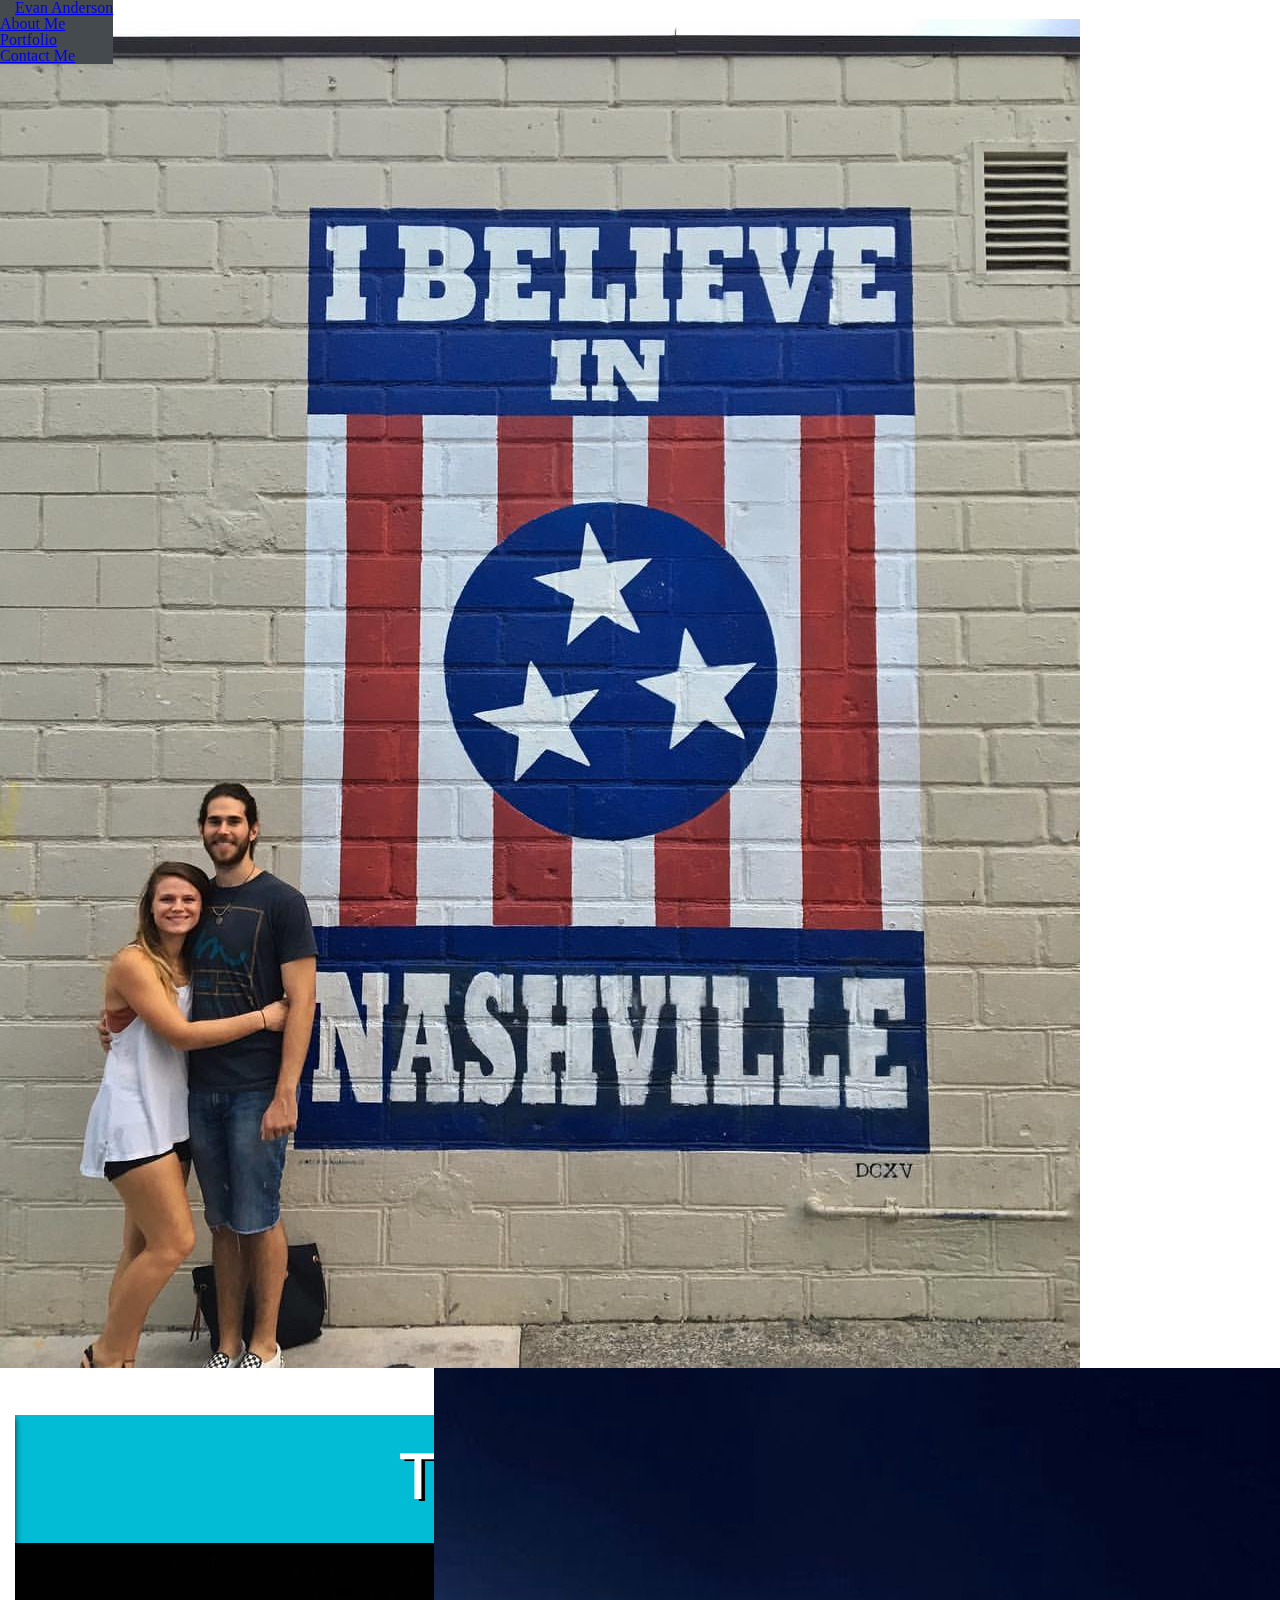
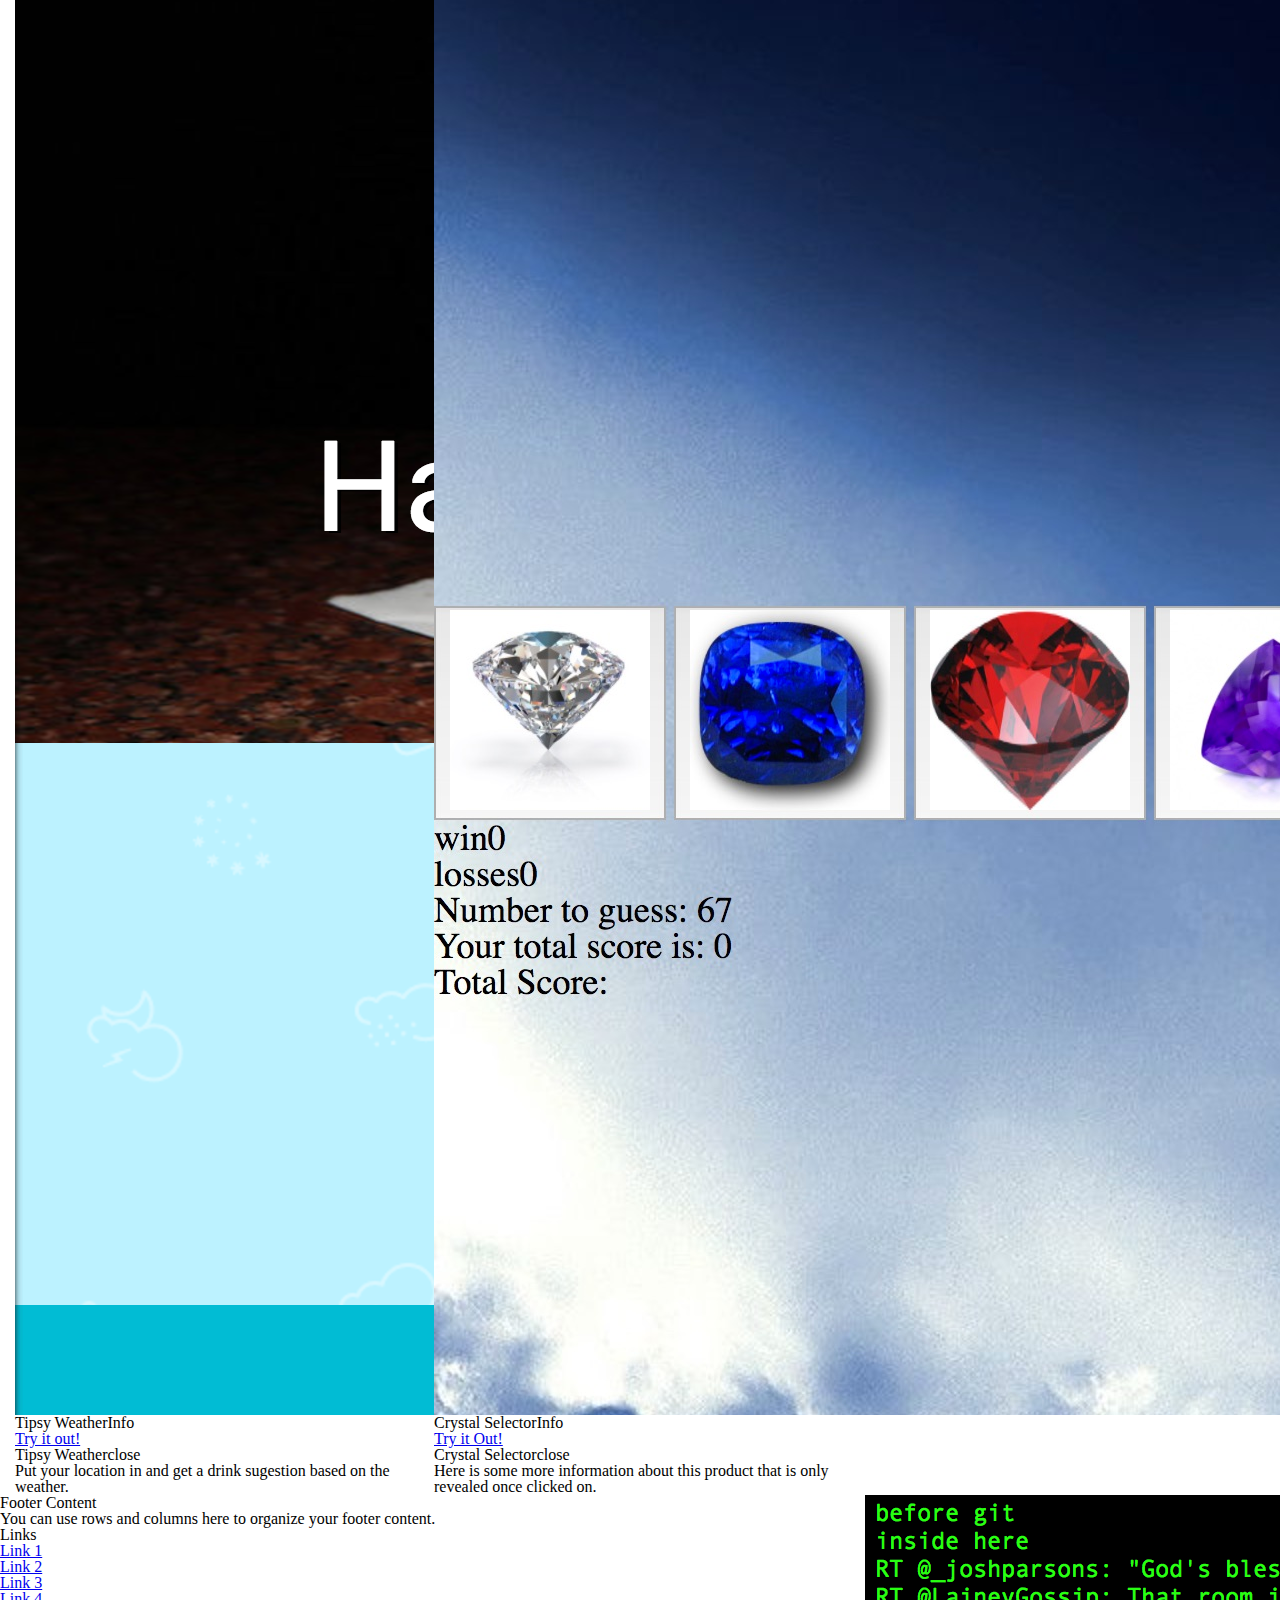
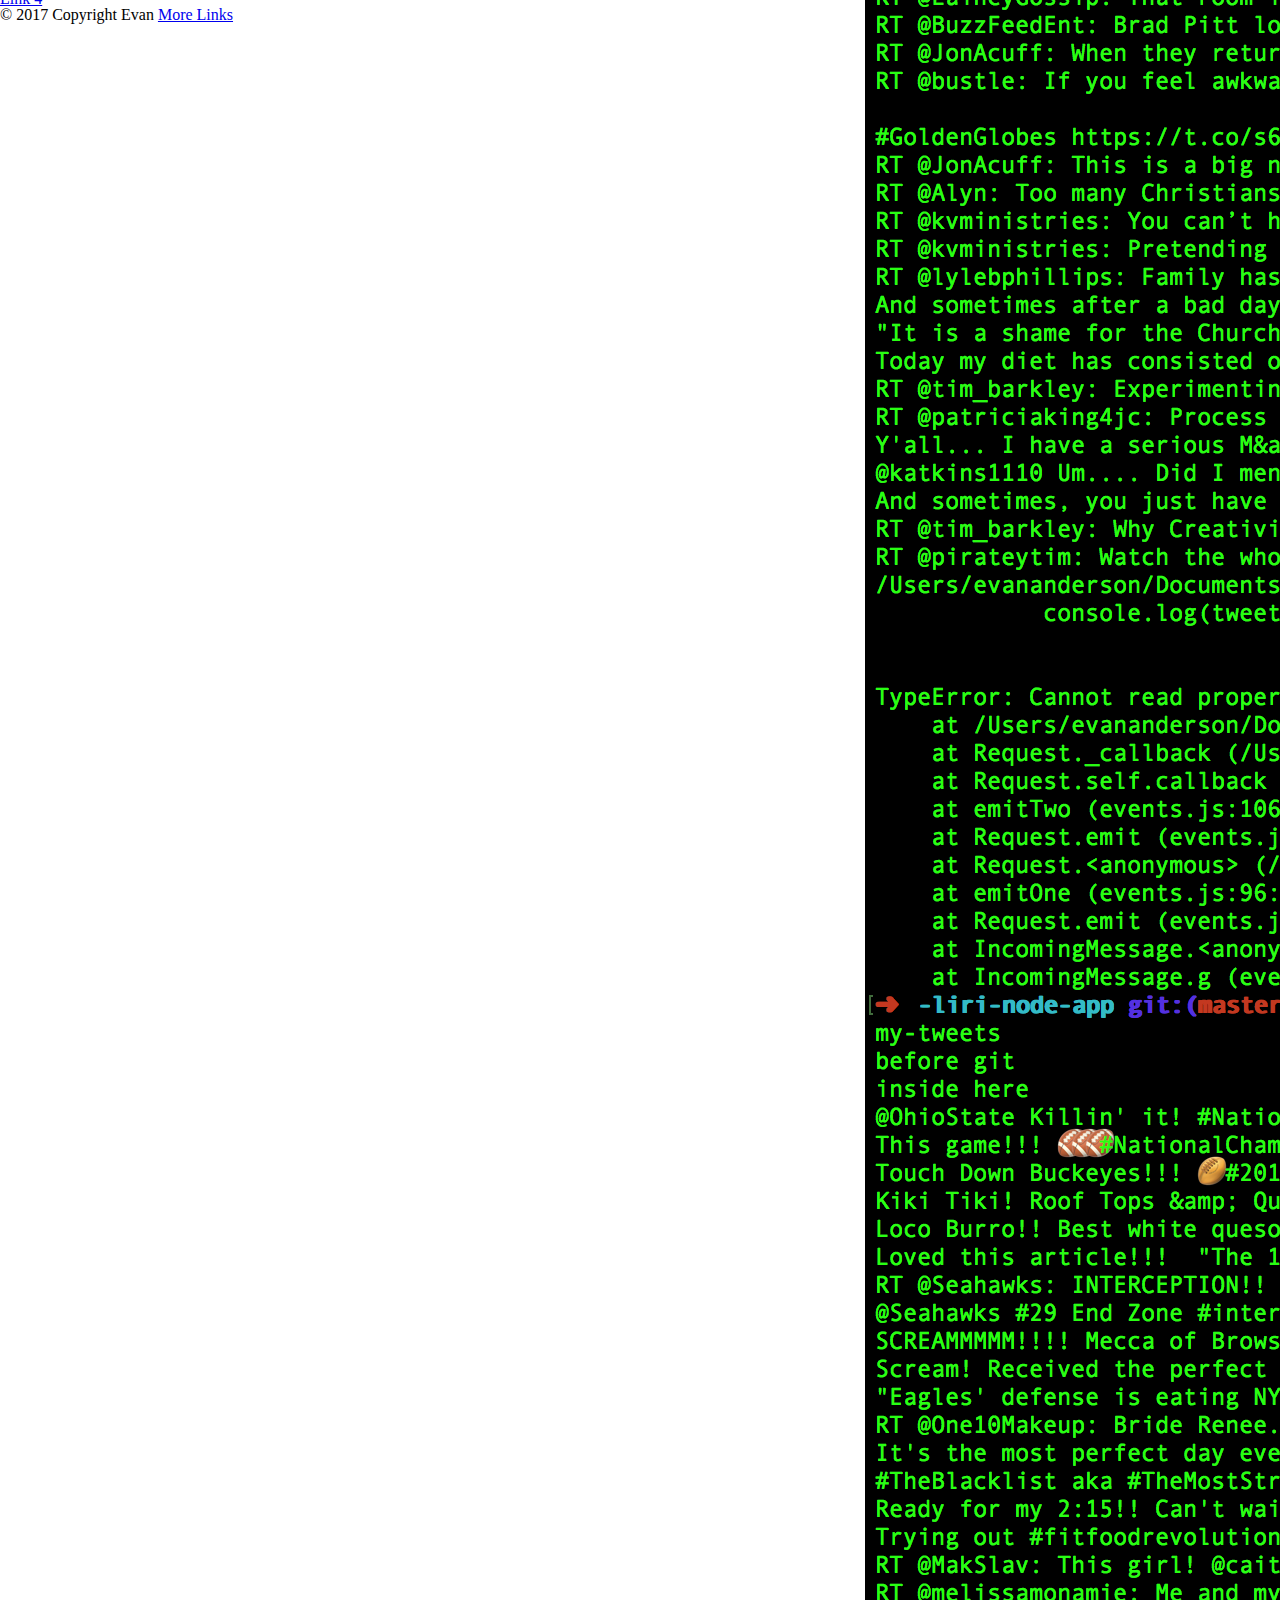
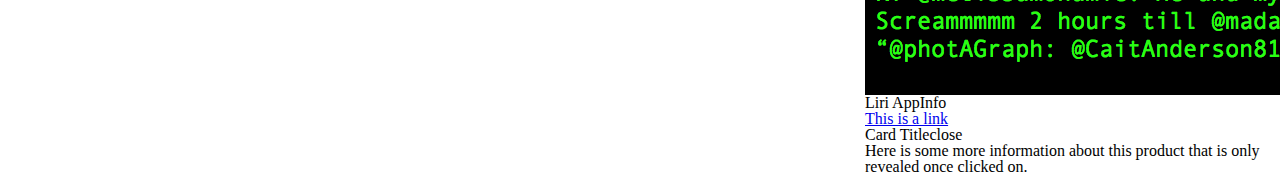
==== index.html @ e7211a1a "chnaged nav bar color" ====
<DOCTYPE html>
<html lang="en">
<head>
	<meta charset="UTF-8">
	<title>Evan Anderson</title>
	 <link rel="stylesheet" type="text/css" href="assets/css/reset.css">
	 <link rel="stylesheet" href="https://cdnjs.cloudflare.com/ajax/libs/materialize/0.97.8/css/materialize.min.css">
	 <link rel="stylesheet" type="text/css" href="assets/css/style.css">
</head>

	<body>
	<!-- nav bar -->
		<nav>
	    <div class="nav-wrapper">
	      <a href="#" class="brand-logo" id="my-name">Evan Anderson</a>
	      <ul id="nav-mobile" class="right hide-on-med-and-down">
	        <li><a href="about.html">About Me</a></li>
	        <li><a href="index.html">Portfolio</a></li>
	        <li><a href="contact.html">Contact Me</a></li>
	      </ul>
	    </div>
	  </nav>

	 <!-- carousel  -->
  <div class="carousel">
    <a class="carousel-item" href="#one!"><img src="http://lorempixel.com/250/250/nature/1"></a>
    <a class="carousel-item" href="#two!"><img src="http://lorempixel.com/250/250/nature/2"></a>
    <a class="carousel-item" href="#three!"><img src="http://lorempixel.com/250/250/nature/3"></a>
    <a class="carousel-item" href="#four!"><img src="http://lorempixel.com/250/250/nature/4"></a>
    <a class="carousel-item" href="#five!"><img src="http://lorempixel.com/250/250/nature/5"></a>
  </div>

  	 <!-- paralax  -->
  	  <div class="parallax-container">
      <div class="parallax"><img src="assets/images/nashville.jpg"></div>
    </div>

    <!-- card 1, top left -->

    <div class="card" id="card-1">
    <div class="card-image waves-effect waves-block waves-light">
      <img class="activator" src="assets/images/drinkWeather.jpg">
    </div>
    <div class="card-content">
      <span class="card-title activator grey-text text-darken-4">Tipsy Weather<i class="material-icons right">Info</i></span>
      <p><a href="http://tipsyweather.herokuapp.com/" target="_blank">Try it out!</a></p>
    </div>
    <div class="card-reveal">
      <span class="card-title grey-text text-darken-4">Tipsy Weather<i class="material-icons right">close</i></span>
      <br>
      <p>Put your location in and get a drink sugestion based on the weather.</p>
    </div>
  </div>

  <!-- card 2, top right -->

  
  <div class="card" id="card-2">
    <div class="card-image waves-effect waves-block waves-light">
      <img class="activator" src="assets/images/travel.jpg">
    </div>
    <div class="card-content">
      <span class="card-title activator grey-text text-darken-4">Travel Buddy<i class="material-icons right">Info</i></span>
      <p><a href="https://mighty-springs-39390.herokuapp.com/" target="_blank">Try it Out!</a></p>
    </div>
    <div class="card-reveal">
      <span class="card-title grey-text text-darken-4">Travel Buddy<i class="material-icons right">close</i></span>
      <br>
      <p>Fill out the servey and get pared with an awesome destination! It will display a picture, info and weather of your destination. </p>
    </div>
  </div>

  <!-- card 3, bottom left -->

    <div class="card" id="card-3">
    <div class="card-image waves-effect waves-block waves-light">
      <img class="activator" src="assets/images/crystalGame.jpg">
    </div>
    <div class="card-content">
      <span class="card-title activator grey-text text-darken-4">Crystal Selector<i class="material-icons right">Info</i></span>
      <p><a href="https://arcane-cliffs-40856.herokuapp.com/" target="_blank">Try it Out!</a></p>
    </div>
    <div class="card-reveal">
      <span class="card-title grey-text text-darken-4">Crystal Selector<i class="material-icons right">close</i></span>
      <p>Here is some more information about this product that is only revealed once clicked on.</p>
    </div>
  </div>

  <!-- card 4, bottom right -->

   <div class="card" id="card-4">
    <div class="card-image waves-effect waves-block waves-light">
      <img class="activator" src="assets/images/liri.jpg">
    </div>
    <div class="card-content">
      <span class="card-title activator grey-text text-darken-4">Liri App<i class="material-icons right">Info</i></span>
      <p><a href="#">This is a link</a></p>
    </div>
    <div class="card-reveal">
      <span class="card-title grey-text text-darken-4">Card Title<i class="material-icons right">close</i></span>
      <p>Here is some more information about this product that is only revealed once clicked on.</p>
    </div>
  </div>

  <!-- Footer -->

      <footer class="page-footer">
          <div class="container">
            <div class="row">
              <div class="col l6 s12">
                <h5 class="white-text">Footer Content</h5>
                <p class="grey-text text-lighten-4">You can use rows and columns here to organize your footer content.</p>
              </div>
              <div class="col l4 offset-l2 s12">
                <h5 class="white-text">Links</h5>
                <ul>
                  <li><a class="grey-text text-lighten-3" href="#!">Link 1</a></li>
                  <li><a class="grey-text text-lighten-3" href="#!">Link 2</a></li>
                  <li><a class="grey-text text-lighten-3" href="#!">Link 3</a></li>
                  <li><a class="grey-text text-lighten-3" href="#!">Link 4</a></li>
                </ul>
              </div>
            </div>
          </div>
          <div class="footer-copyright">
            <div class="container">
            © 2017 Copyright Evan
            <a class="grey-text text-lighten-4 right" href="#!">More Links</a>
            </div>
          </div>
        </footer>
 
        
<!--===================================================================================================-->
	
	<!-- jquery/js link -->
	<script src="https://ajax.googleapis.com/ajax/libs/jquery/3.1.1/jquery.min.js"></script>

	<script src="https://cdnjs.cloudflare.com/ajax/libs/materialize/0.97.8/js/materialize.min.js"></script> 

	<script type="text/javascript" src="assets/js/app.js"></script>
	</body>

</html>
---- assets/css/style.css ----
nav{
	position: fixed;
	background-color: 454A4F;
}

#my-name {
 	padding-left: 15px;
 }

#card-1{
	width: 400px;
	margin-left: 15px;
	display: inline-block;
}

#card-2{
	width: 400px;
	float:right;
	margin-right: 15px;

	
}

#card-3 {
	width:400px;
	margin-left:15px;
	display: inline-block;
}

#card-4 {
	width: 400px;
	float:right;
	margin-right: 15px;
	justify-content: flex-end;
}

#speed{
	animation-duration:5s;
}

.about-wrapper{
	align-self:center;
}

 #me-text {
 	font-size: 165%;
 }
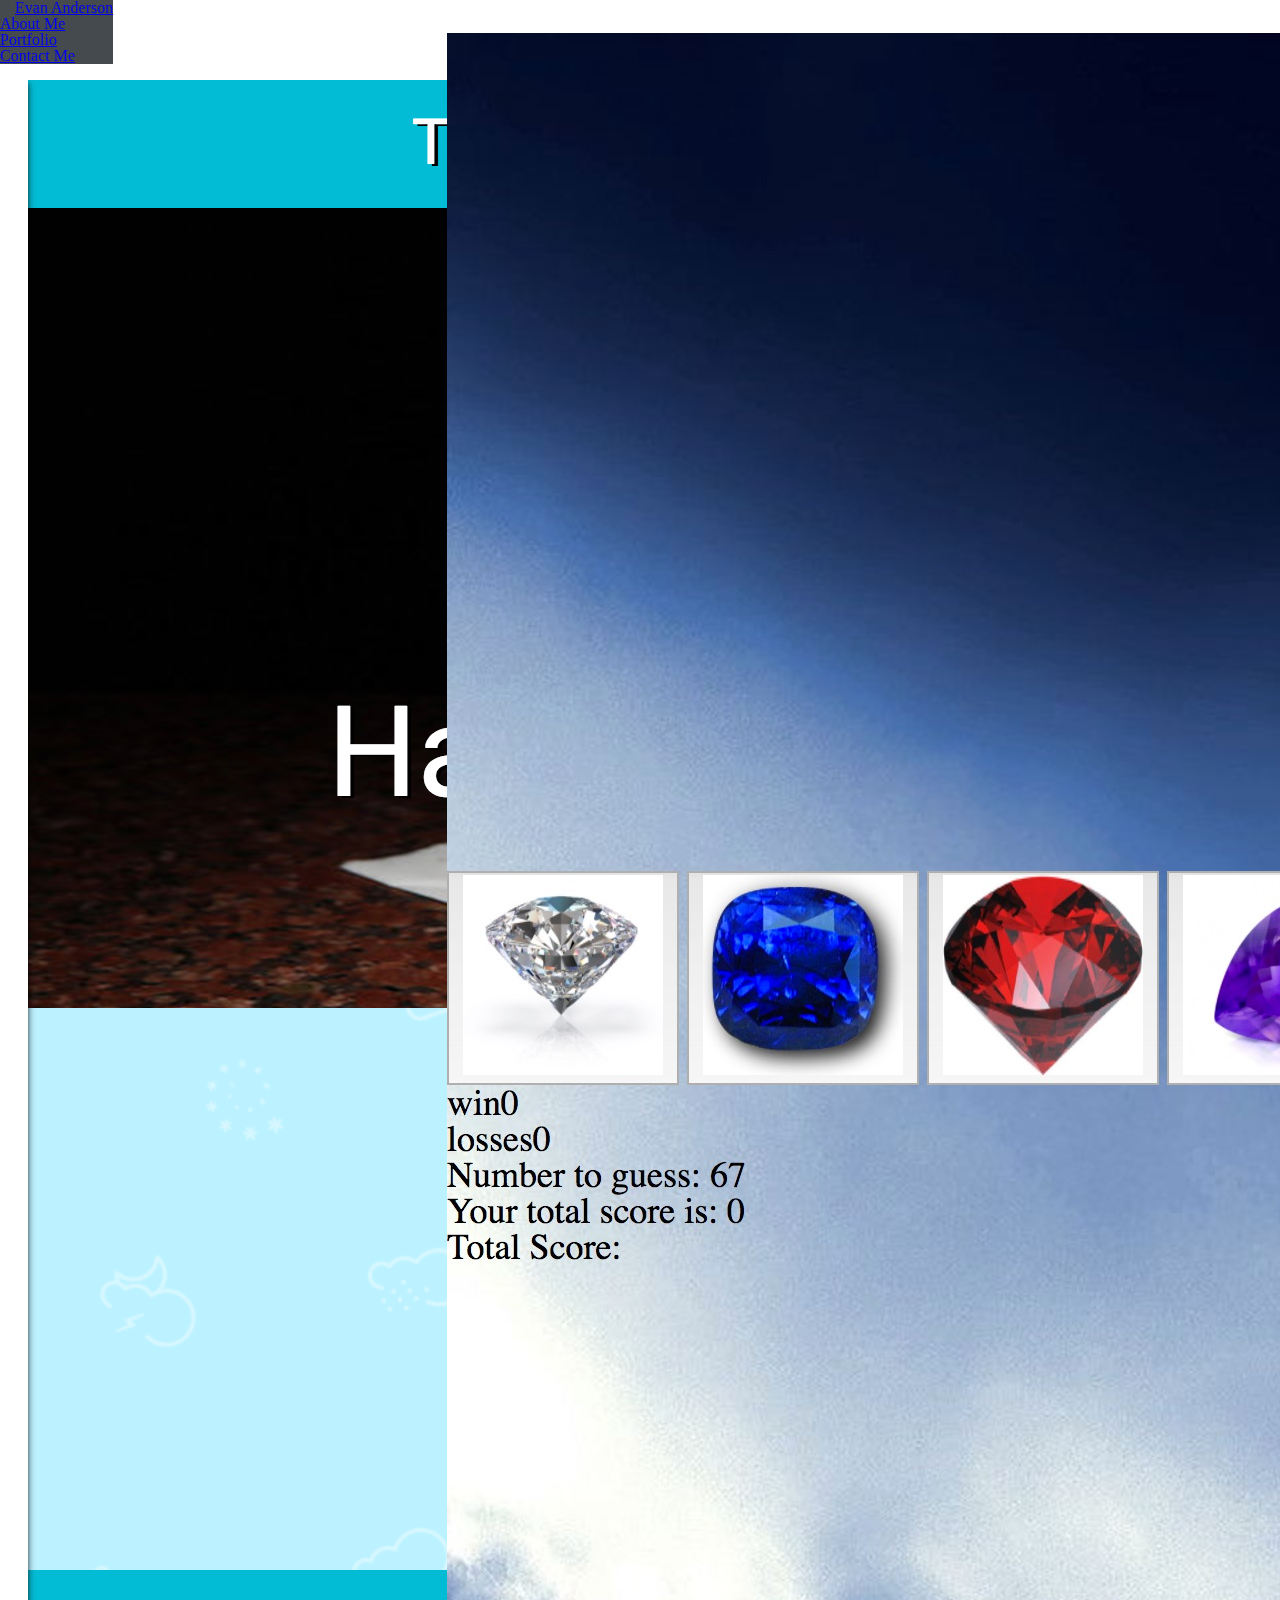
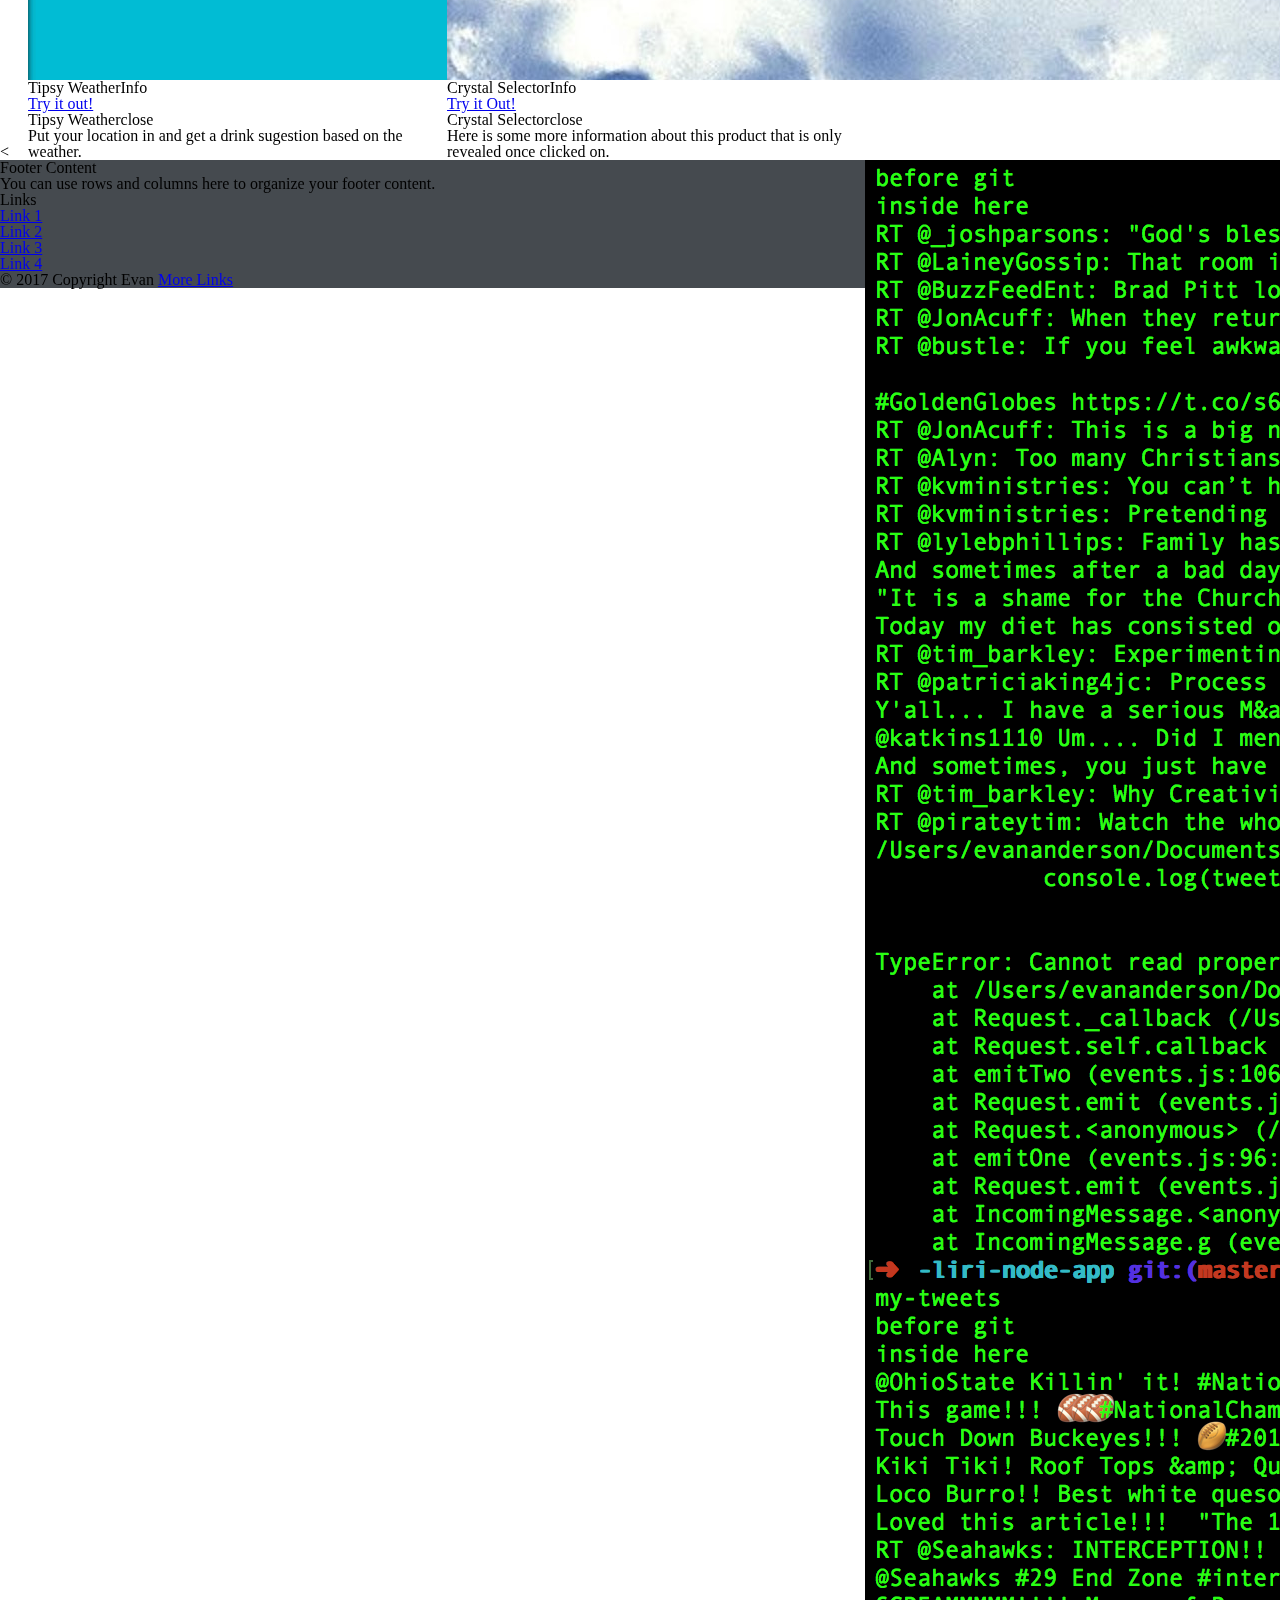
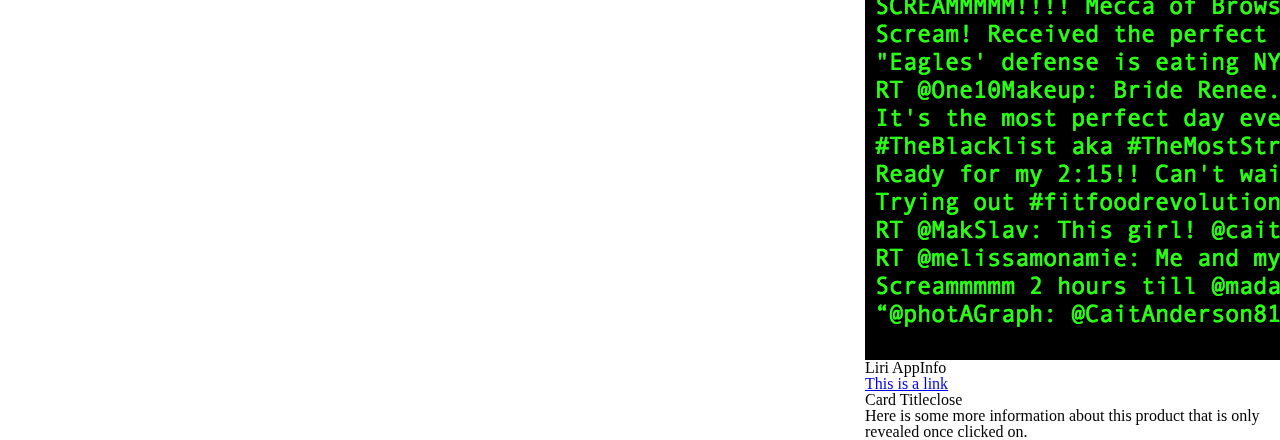
==== commit c6fabe3a: "animation for about 90% done" ====
--- a/index.html
+++ b/index.html
@@ -4,7 +4,7 @@
 	<meta charset="UTF-8">
 	<title>Evan Anderson</title>
 	 <link rel="stylesheet" type="text/css" href="assets/css/reset.css">
-	 <link rel="stylesheet" href="https://cdnjs.cloudflare.com/ajax/libs/materialize/0.97.8/css/materialize.min.css">
+   <<link rel="stylesheet" href="https://cdnjs.cloudflare.com/ajax/libs/materialize/0.97.8/css/materialize.min.css">
 	 <link rel="stylesheet" type="text/css" href="assets/css/style.css">
 </head>
 
@@ -21,19 +21,6 @@
 	    </div>
 	  </nav>
 
-	 <!-- carousel  -->
-  <div class="carousel">
-    <a class="carousel-item" href="#one!"><img src="http://lorempixel.com/250/250/nature/1"></a>
-    <a class="carousel-item" href="#two!"><img src="http://lorempixel.com/250/250/nature/2"></a>
-    <a class="carousel-item" href="#three!"><img src="http://lorempixel.com/250/250/nature/3"></a>
-    <a class="carousel-item" href="#four!"><img src="http://lorempixel.com/250/250/nature/4"></a>
-    <a class="carousel-item" href="#five!"><img src="http://lorempixel.com/250/250/nature/5"></a>
-  </div>
-
-  	 <!-- paralax  -->
-  	  <div class="parallax-container">
-      <div class="parallax"><img src="assets/images/nashville.jpg"></div>
-    </div>
 
     <!-- card 1, top left -->
 
--- a/assets/css/style.css
+++ b/assets/css/style.css
@@ -1,48 +1,177 @@
-nav{
-	position: fixed;
-	background-color: 454A4F;
+body {
+    height: 100%;
+    overflow: hidden;
+}
+
+.scroll {
+ height: auto !important;
+ overflow: auto !important;
+}
+
+#top {
+    width: 100vw;
+    height: 50vh;
+    background-color: 454A4F;
+    animation: topdiv 7s forwards;
+    z-index: 998;
+    margin-bottom: 0 !important;
+}
+
+#enter {
+    left: 50%;
+    position: absolute;
+    top: 50%;
+    width: 50px;
+    height: 50px;
+    animation: button 3s forwards;
+}
+
+.bottom {
+    width: 100vw;
+    height: 50vh;
+    background-color:  454A4F;
+    animation: bottomdiv 7s forwards;
+    top: 50%;
+    z-index: 998;
+    position: absolute;
+    margin-top: 0;
+    margin-bottom: 0;
+}
+
+nav {
+    position: fixed;
+    top: 0;
+    background-color: 454A4F;
+    z-index: -1;
+    /*opacity: 1;*/
+}
+
+#about-pic {
+    width: 250px;
+    height: 250px;
+    background: red;
+    position: absolute;
+    -webkit-animation: mymove 7s forwards;
+    /* Safari 4.0 - 8.0 */
+    animation: mymove 7s forwards;
+    border-radius: 100%;
+    top: 25%;
+    left: 50%;
+    margin-top: -150px;
+    margin-left: -150px;
+    position: fixed;
+}
+
+.me-text {
+    font-size: 165%;
+    animation: text 2s forwards 6.6s;
+    color: white;
+    padding-bottom: 20px;
+
+
+}
+
+.hiden-div{
+	margin-top: 15vh;
+	min-height: 75vh;
+}
+
+.page-footer{
+	background-color:  454A4F;
 }
 
 #my-name {
- 	padding-left: 15px;
- }
-
-#card-1{
-	width: 400px;
-	margin-left: 15px;
-	display: inline-block;
+    padding-left: 15px;
 }
 
-#card-2{
-	width: 400px;
-	float:right;
-	margin-right: 15px;
+#card-1 {
+    width: 400px;
+    margin-left: 15px;
+    display: inline-block;
+    margin-top: 80px;
+}
 
-	
+#card-2 {
+    width: 400px;
+    float: right;
+    margin-right: 15px;
+    margin-top: 80px;
 }
 
 #card-3 {
-	width:400px;
-	margin-left:15px;
-	display: inline-block;
+    width: 400px;
+    margin-left: 15px;
+    display: inline-block;
 }
 
 #card-4 {
-	width: 400px;
-	float:right;
-	margin-right: 15px;
-	justify-content: flex-end;
+    width: 400px;
+    float: right;
+    margin-right: 15px;
+    justify-content: flex-end;
+    position: relative;
+    float: right;
+    margin-top: 0;
 }
 
-#speed{
-	animation-duration:5s;
+#speed {
+    animation-duration: 5s;
 }
 
-.about-wrapper{
-	align-self:center;
+.about-wrapper {
+    align-self: center;
 }
 
- #me-text {
- 	font-size: 165%;
- }
 
+
+/*-----------------------------------------------------*/
+
+
+/*keyframes*/
+
+@keyframes mymove {
+    100% {
+        top: 7%;
+        left: 50%;
+        margin-top: -125px;
+        margin-left: -125px;
+        transform: scale(0.4);
+    }
+}
+
+@keyframes topdiv {
+    99% {opacity: 1;
+        top: -50vh;
+        margin-top: -50vh;
+        margin-bottom: 50vh;
+    }
+    100%{opacity: 0; 
+    	visibility: hidden; z-index: -2;}
+}
+
+@keyframes bottomdiv {
+    99% {opacity: 1;
+        top: 0%;
+        margin-top: 100vh;
+    }
+    100% {
+        opacity: 0;
+        visibility: hidden;
+    }
+}
+
+@keyframes button {
+    100% {
+        opacity: 0;
+        visibility: hidden;
+    }
+}
+
+@keyframes text {
+    from {
+        color: white;
+    }
+    to {
+        color: black;
+    }
+}
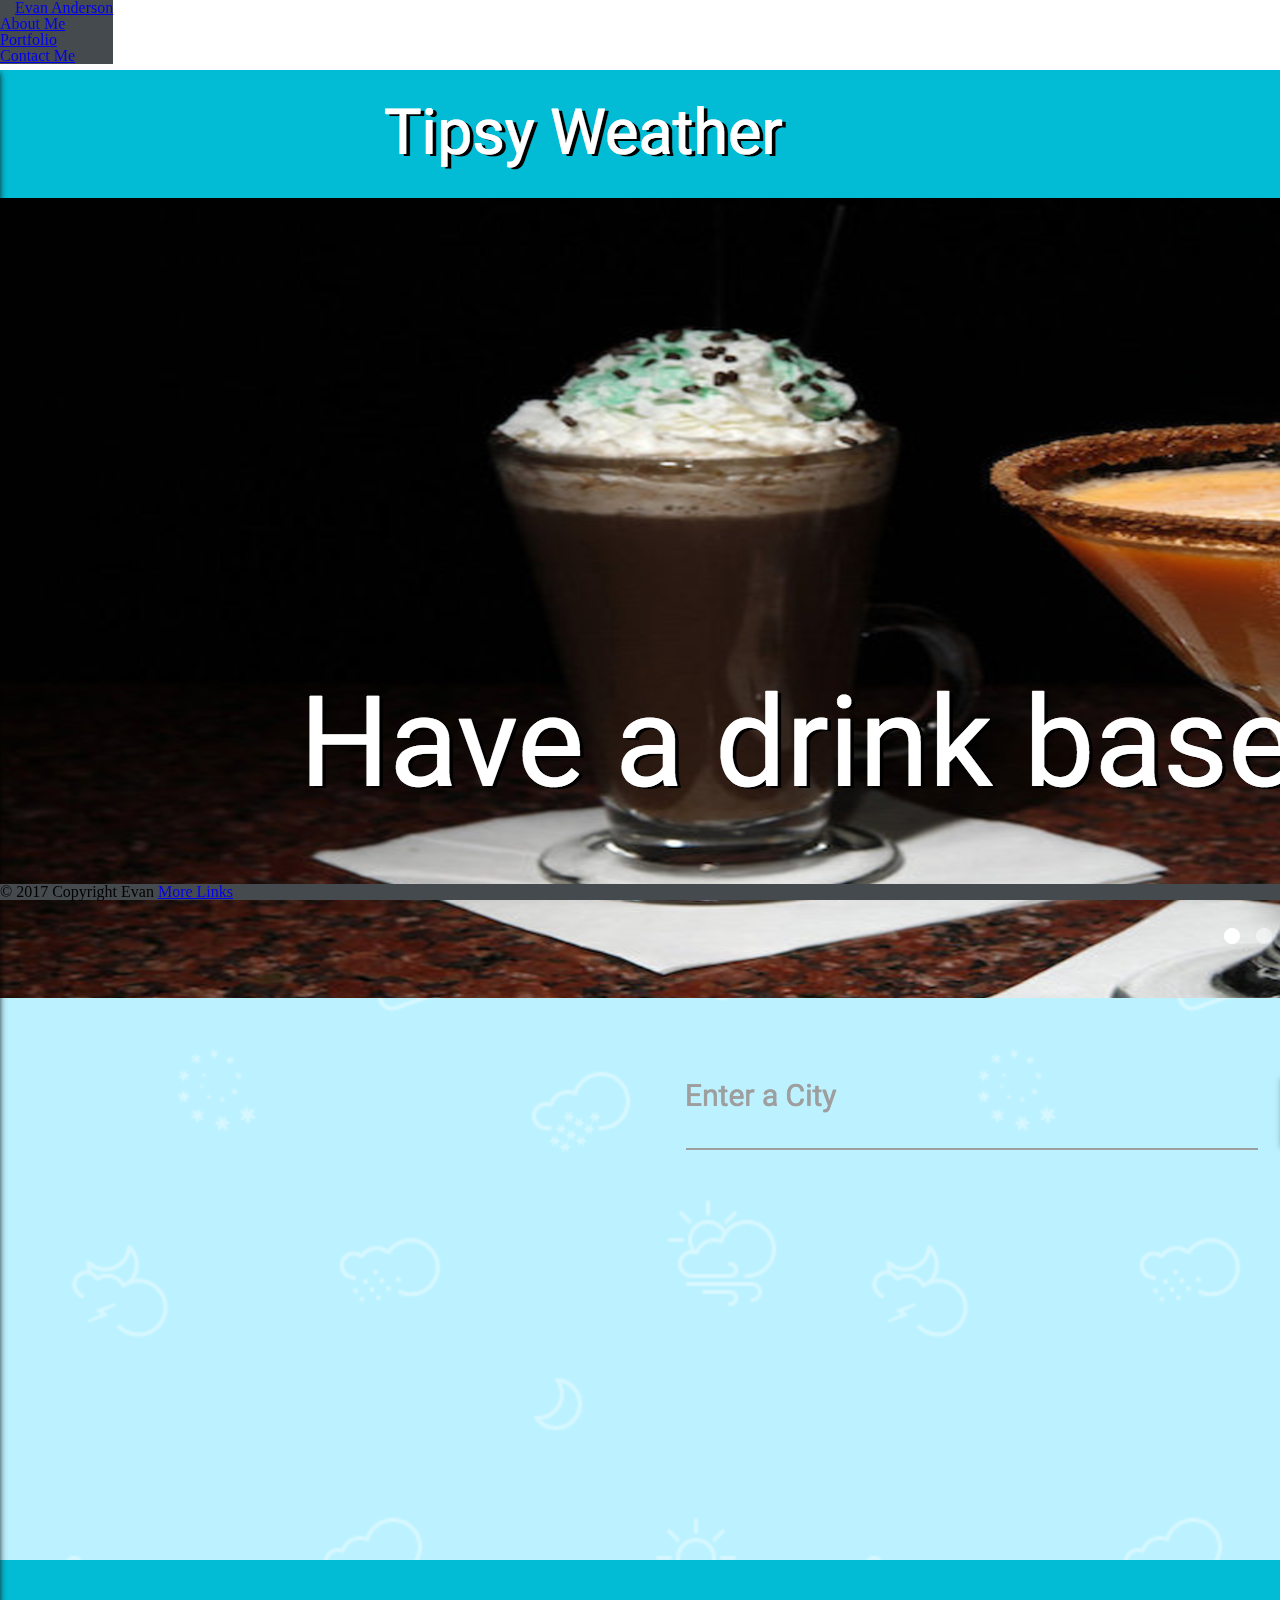
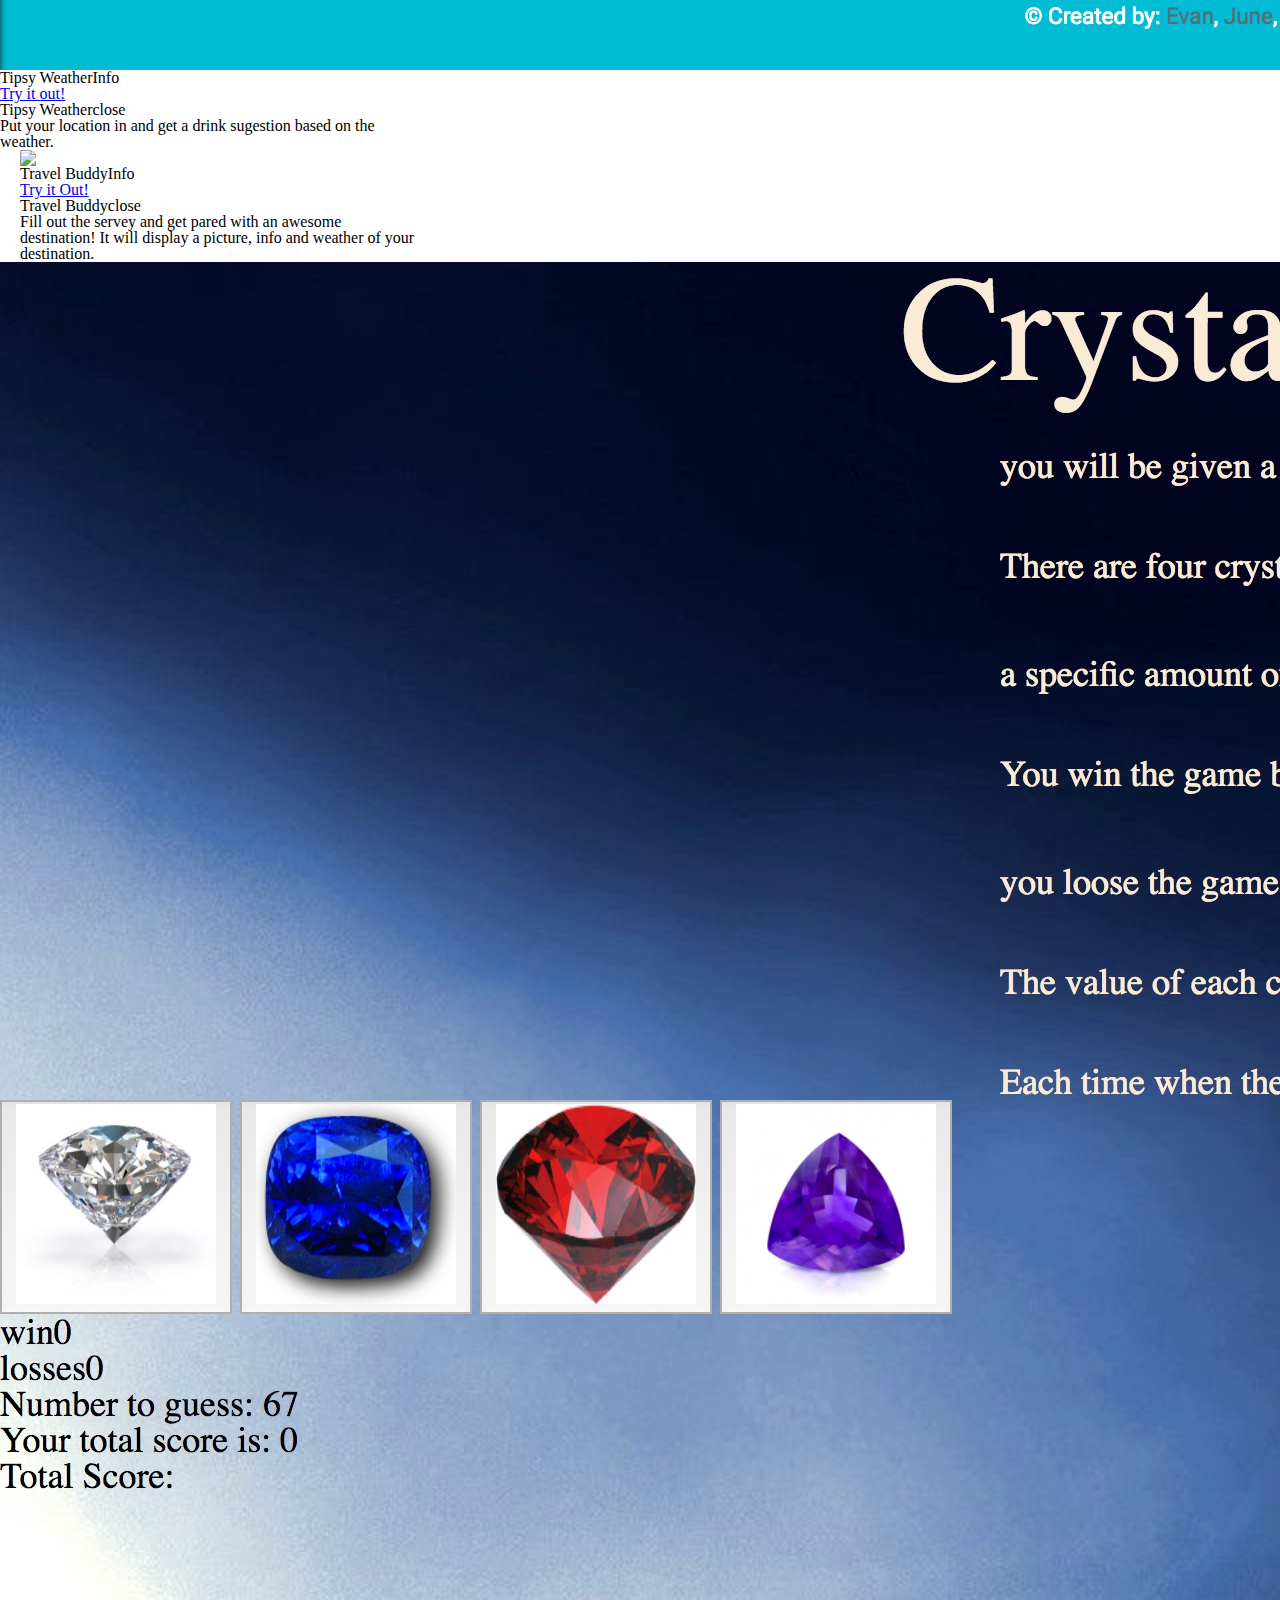
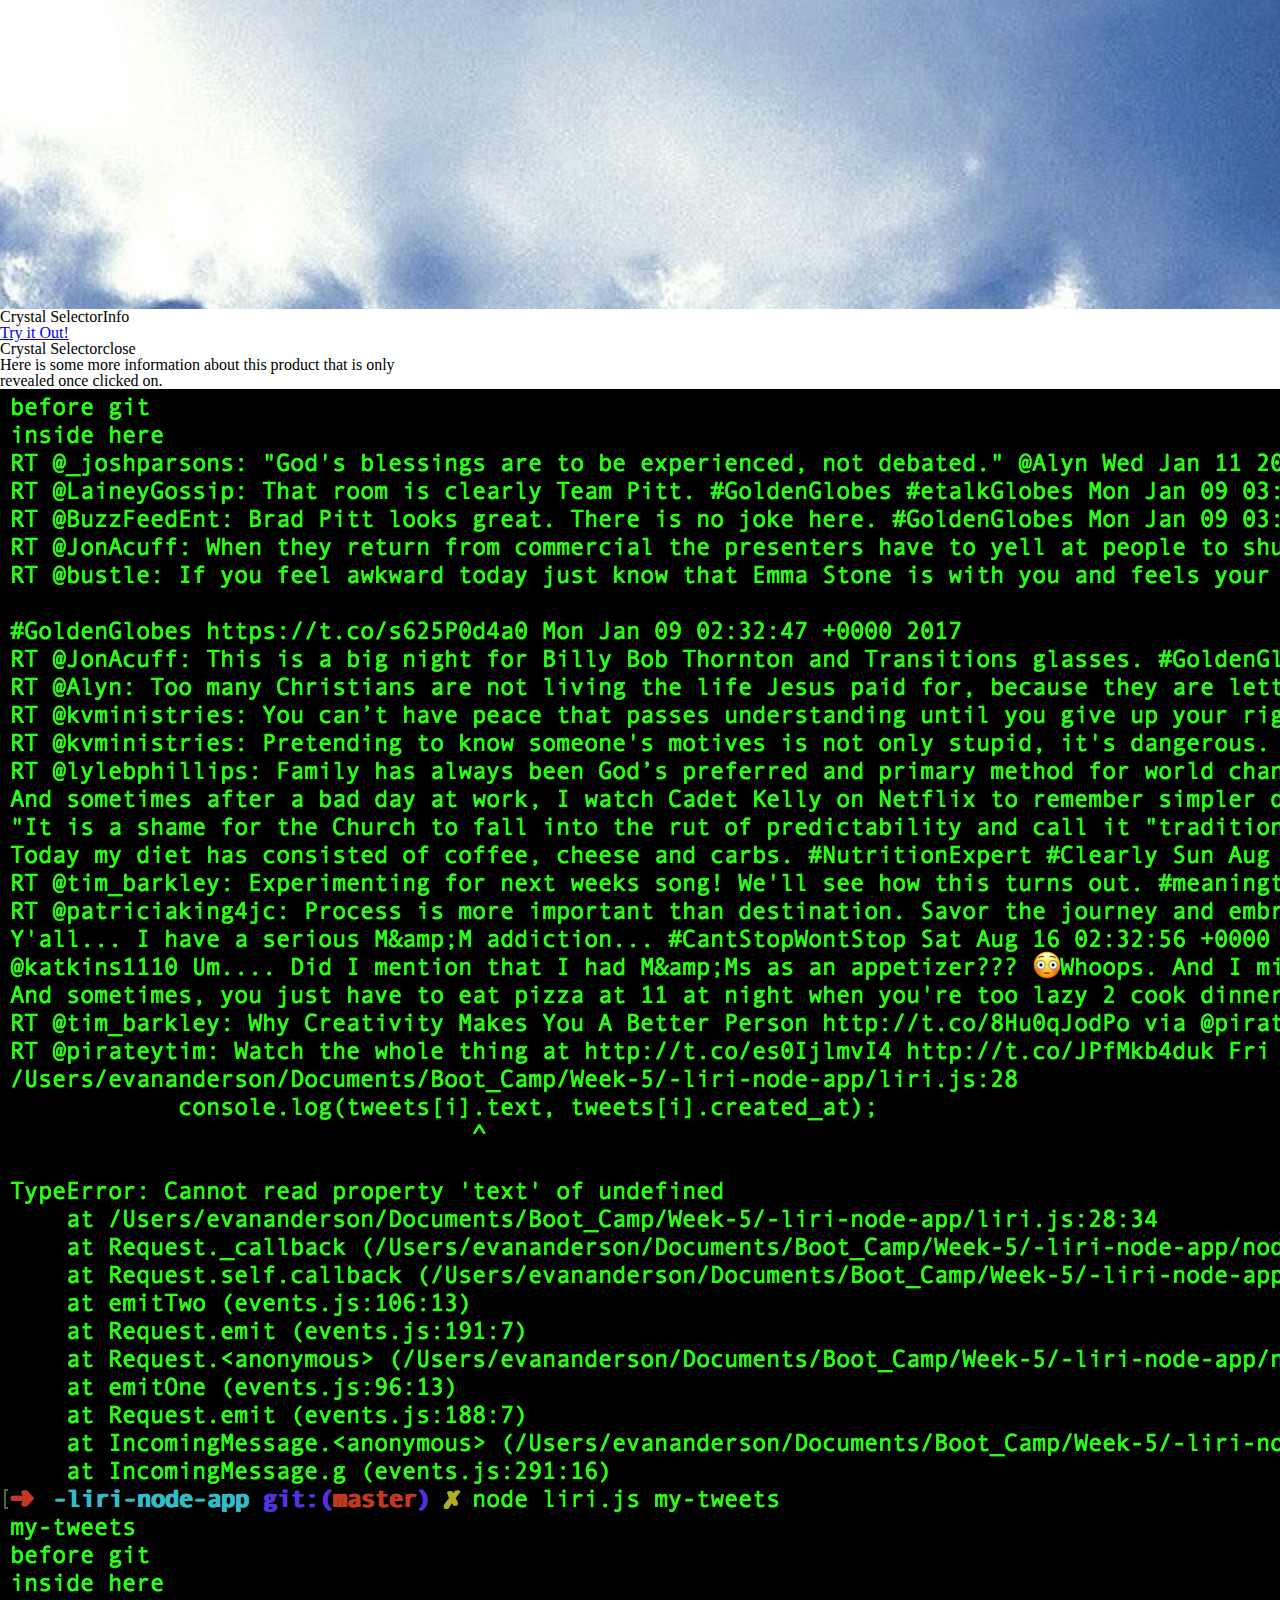
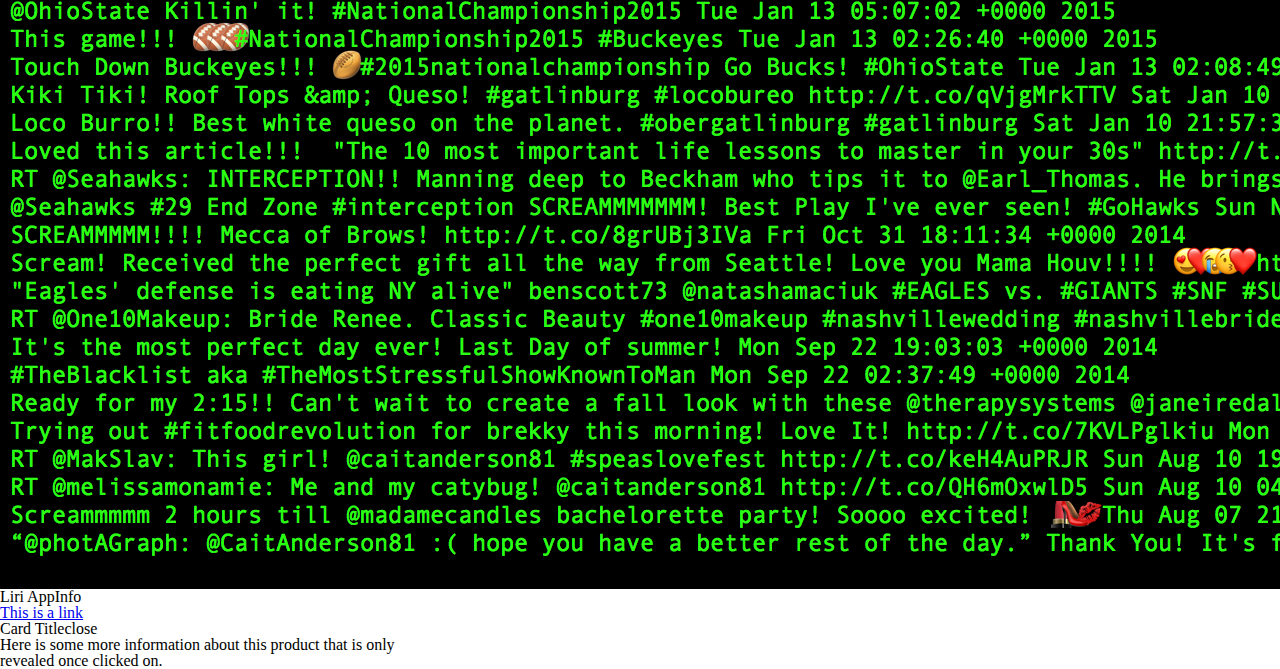
==== commit b4c44330: "cards fixed and nav bar z-index fixed" ====
--- a/index.html
+++ b/index.html
@@ -4,14 +4,15 @@
 	<meta charset="UTF-8">
 	<title>Evan Anderson</title>
 	 <link rel="stylesheet" type="text/css" href="assets/css/reset.css">
-   <<link rel="stylesheet" href="https://cdnjs.cloudflare.com/ajax/libs/materialize/0.97.8/css/materialize.min.css">
+   <link rel="stylesheet" href="https://cdnjs.cloudflare.com/ajax/libs/materialize/0.97.8/css/materialize.min.css">
 	 <link rel="stylesheet" type="text/css" href="assets/css/style.css">
 </head>
 
-	<body>
+	 <body onload="scrollDelay()">
+
 	<!-- nav bar -->
 		<nav>
-	    <div class="nav-wrapper">
+	    <div class="nav-wrapper port-nav">
 	      <a href="#" class="brand-logo" id="my-name">Evan Anderson</a>
 	      <ul id="nav-mobile" class="right hide-on-med-and-down">
 	        <li><a href="about.html">About Me</a></li>
@@ -23,8 +24,9 @@
 
 
     <!-- card 1, top left -->
-
-    <div class="card" id="card-1">
+  <div class="container">
+   <div class="row" id="card-top">
+    <div class="card small col m3" id="card-1">
     <div class="card-image waves-effect waves-block waves-light">
       <img class="activator" src="assets/images/drinkWeather.jpg">
     </div>
@@ -42,7 +44,7 @@
   <!-- card 2, top right -->
 
   
-  <div class="card" id="card-2">
+  <div class="card small col m3" id="card-2">
     <div class="card-image waves-effect waves-block waves-light">
       <img class="activator" src="assets/images/travel.jpg">
     </div>
@@ -56,10 +58,11 @@
       <p>Fill out the servey and get pared with an awesome destination! It will display a picture, info and weather of your destination. </p>
     </div>
   </div>
+  <!-- </div> -->
 
   <!-- card 3, bottom left -->
-
-    <div class="card" id="card-3">
+ <!--  <div class="row" id="card-bottom"> -->
+    <div class="card small col m3" id="card-3">
     <div class="card-image waves-effect waves-block waves-light">
       <img class="activator" src="assets/images/crystalGame.jpg">
     </div>
@@ -75,7 +78,7 @@
 
   <!-- card 4, bottom right -->
 
-   <div class="card" id="card-4">
+   <div class="card small col m3" id="card-4">
     <div class="card-image waves-effect waves-block waves-light">
       <img class="activator" src="assets/images/liri.jpg">
     </div>
@@ -88,26 +91,14 @@
       <p>Here is some more information about this product that is only revealed once clicked on.</p>
     </div>
   </div>
+  </div>
+</div>
 
   <!-- Footer -->
 
-      <footer class="page-footer">
+      <footer class="page-footer my-footer grey darken-3">
           <div class="container">
-            <div class="row">
-              <div class="col l6 s12">
-                <h5 class="white-text">Footer Content</h5>
-                <p class="grey-text text-lighten-4">You can use rows and columns here to organize your footer content.</p>
-              </div>
-              <div class="col l4 offset-l2 s12">
-                <h5 class="white-text">Links</h5>
-                <ul>
-                  <li><a class="grey-text text-lighten-3" href="#!">Link 1</a></li>
-                  <li><a class="grey-text text-lighten-3" href="#!">Link 2</a></li>
-                  <li><a class="grey-text text-lighten-3" href="#!">Link 3</a></li>
-                  <li><a class="grey-text text-lighten-3" href="#!">Link 4</a></li>
-                </ul>
-              </div>
-            </div>
+            
           </div>
           <div class="footer-copyright">
             <div class="container">
@@ -125,6 +116,20 @@
 
 	<script src="https://cdnjs.cloudflare.com/ajax/libs/materialize/0.97.8/js/materialize.min.js"></script> 
 
+  <script>
+    var scroll = function(){
+
+
+               $("body").addClass("scroll");
+                document.getElementById("top").style.display = "none";
+            }
+
+            var scrollDelay = function(){
+              setTimeout(scroll, 6500);
+
+            };
+  </script>
+
 	<script type="text/javascript" src="assets/js/app.js"></script>
 	</body>
 
--- a/assets/css/style.css
+++ b/assets/css/style.css
@@ -11,7 +11,7 @@
 #top {
     width: 100vw;
     height: 50vh;
-    background-color: 454A4F;
+    background-color: 3A3E42;
     animation: topdiv 7s forwards;
     z-index: 998;
     margin-bottom: 0 !important;
@@ -29,7 +29,7 @@
 .bottom {
     width: 100vw;
     height: 50vh;
-    background-color:  454A4F;
+    background-color:  3A3E42;
     animation: bottomdiv 7s forwards;
     top: 50%;
     z-index: 998;
@@ -42,8 +42,12 @@
     position: fixed;
     top: 0;
     background-color: 454A4F;
-    z-index: -1;
+    z-index: 0;
     /*opacity: 1;*/
+}
+
+.port-nav{
+    z-index: 997;
 }
 
 #about-pic {
@@ -67,6 +71,7 @@
     animation: text 2s forwards 6.6s;
     color: white;
     padding-bottom: 20px;
+    z-index: -1;
 
 
 }
@@ -78,6 +83,14 @@
 
 .page-footer{
 	background-color:  454A4F;
+	/*position: fixed;*/
+	width: 100vw;
+	height: -50vh;
+	bottom:0;
+}
+
+.my-footer {
+	position: fixed;
 }
 
 #my-name {
@@ -86,32 +99,47 @@
 
 #card-1 {
     width: 400px;
-    margin-left: 15px;
-    display: inline-block;
-    margin-top: 80px;
+    padding-right: 20px;
+    /*margin-left: 15px;*/
+    /*display: inline-block;*/
+    /*margin-top: 80px;*/
+    
 }
 
 #card-2 {
     width: 400px;
-    float: right;
-    margin-right: 15px;
-    margin-top: 80px;
+    padding-left: 20px;
+    /*float: right;*/
+    /*margin-right: 15px;
+    margin-top: 80px;*/
+    
 }
 
 #card-3 {
     width: 400px;
-    margin-left: 15px;
-    display: inline-block;
-}
-
+    /*margin-left: 15px;*/
+    
+    /*display: inline-block;
+*/    /*flex-direction: row:*/ 
+    
+}
+ 
 #card-4 {
     width: 400px;
-    float: right;
-    margin-right: 15px;
-    justify-content: flex-end;
-    position: relative;
-    float: right;
-    margin-top: 0;
+    /*margin-right: 15px;*/
+    /*justify-content: flex-end;*/
+    /*position: relative;*/
+    /*margin-top: 0;*/
+   
+    bottom: 0;
+}
+
+#card-top{
+    margin-top: 70px;
+}
+
+#card-bottom{
+    margin-bottom: 250px;
 }
 
 #speed {
@@ -122,6 +150,15 @@
     align-self: center;
 }
 
+#main-container{
+	position: relative;
+    top:0;
+
+}
+
+h1{
+    font-size: 700%;
+}
 
 
 /*-----------------------------------------------------*/
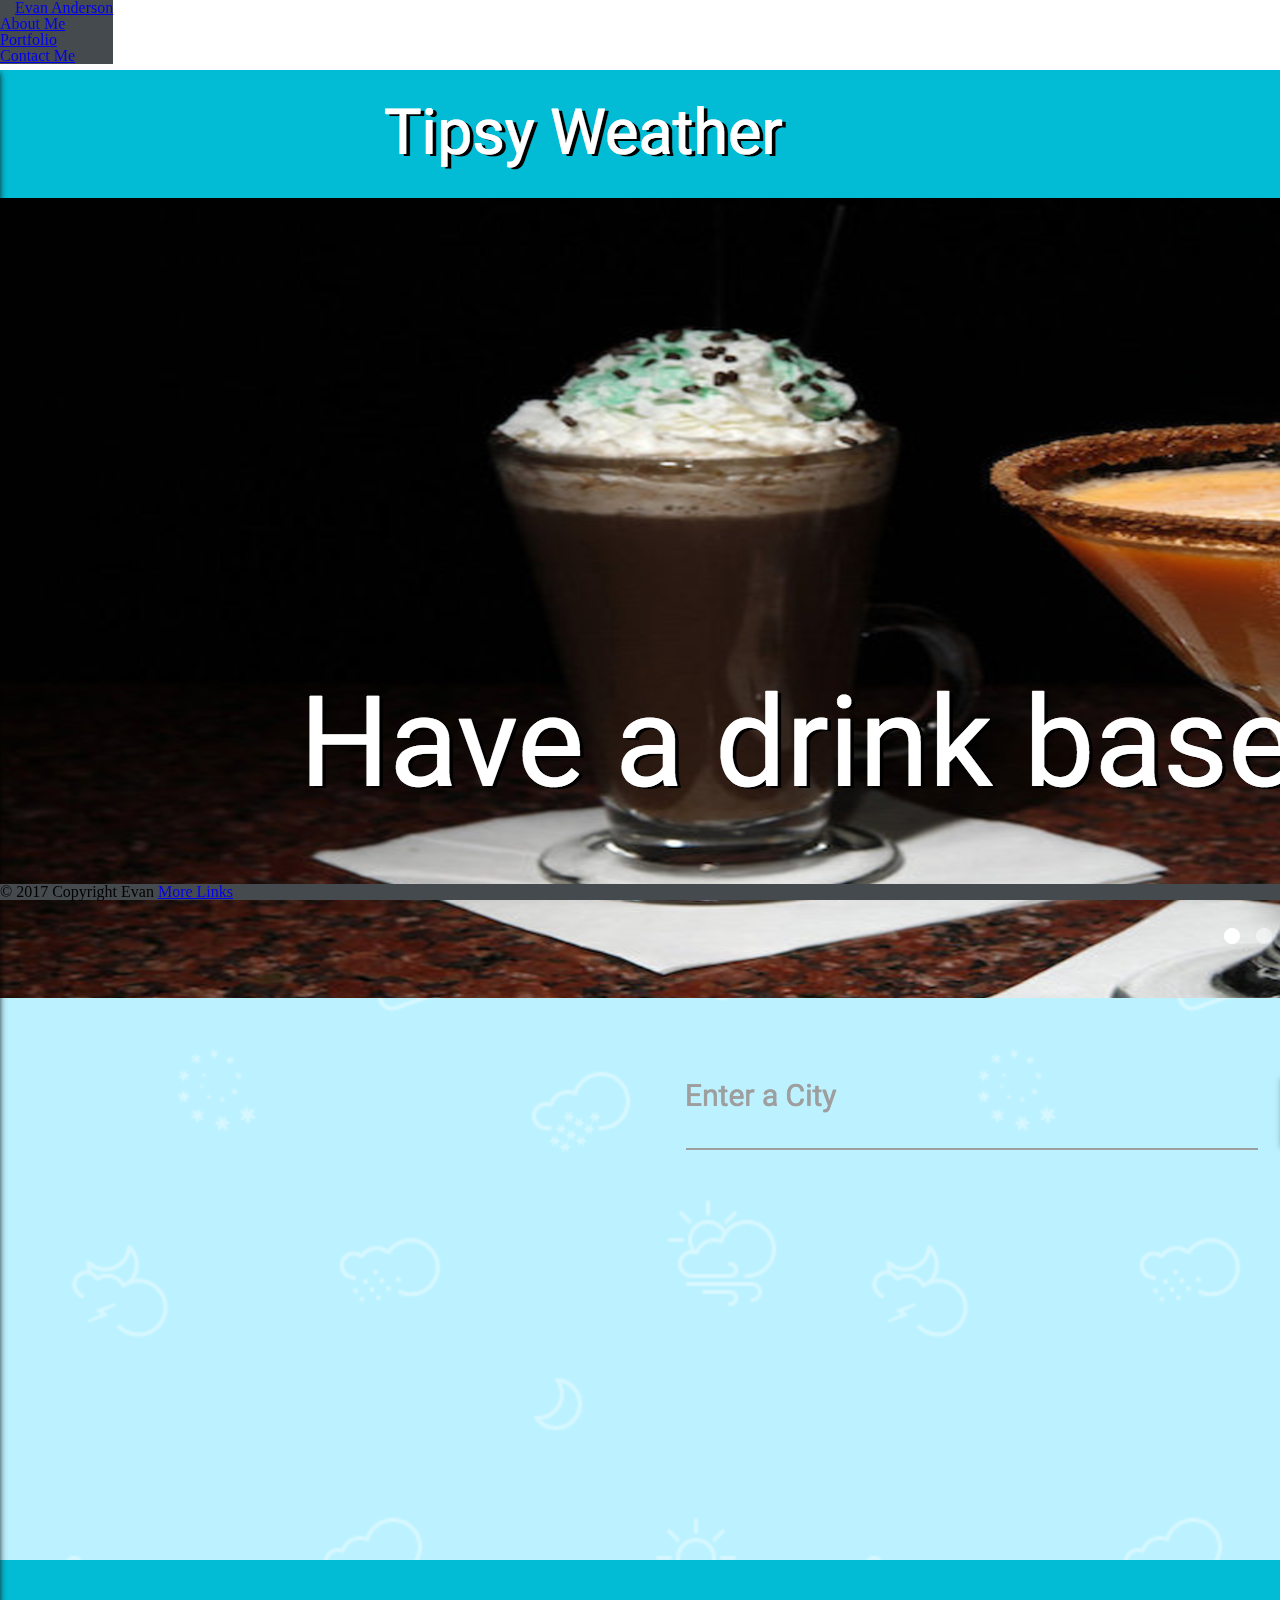
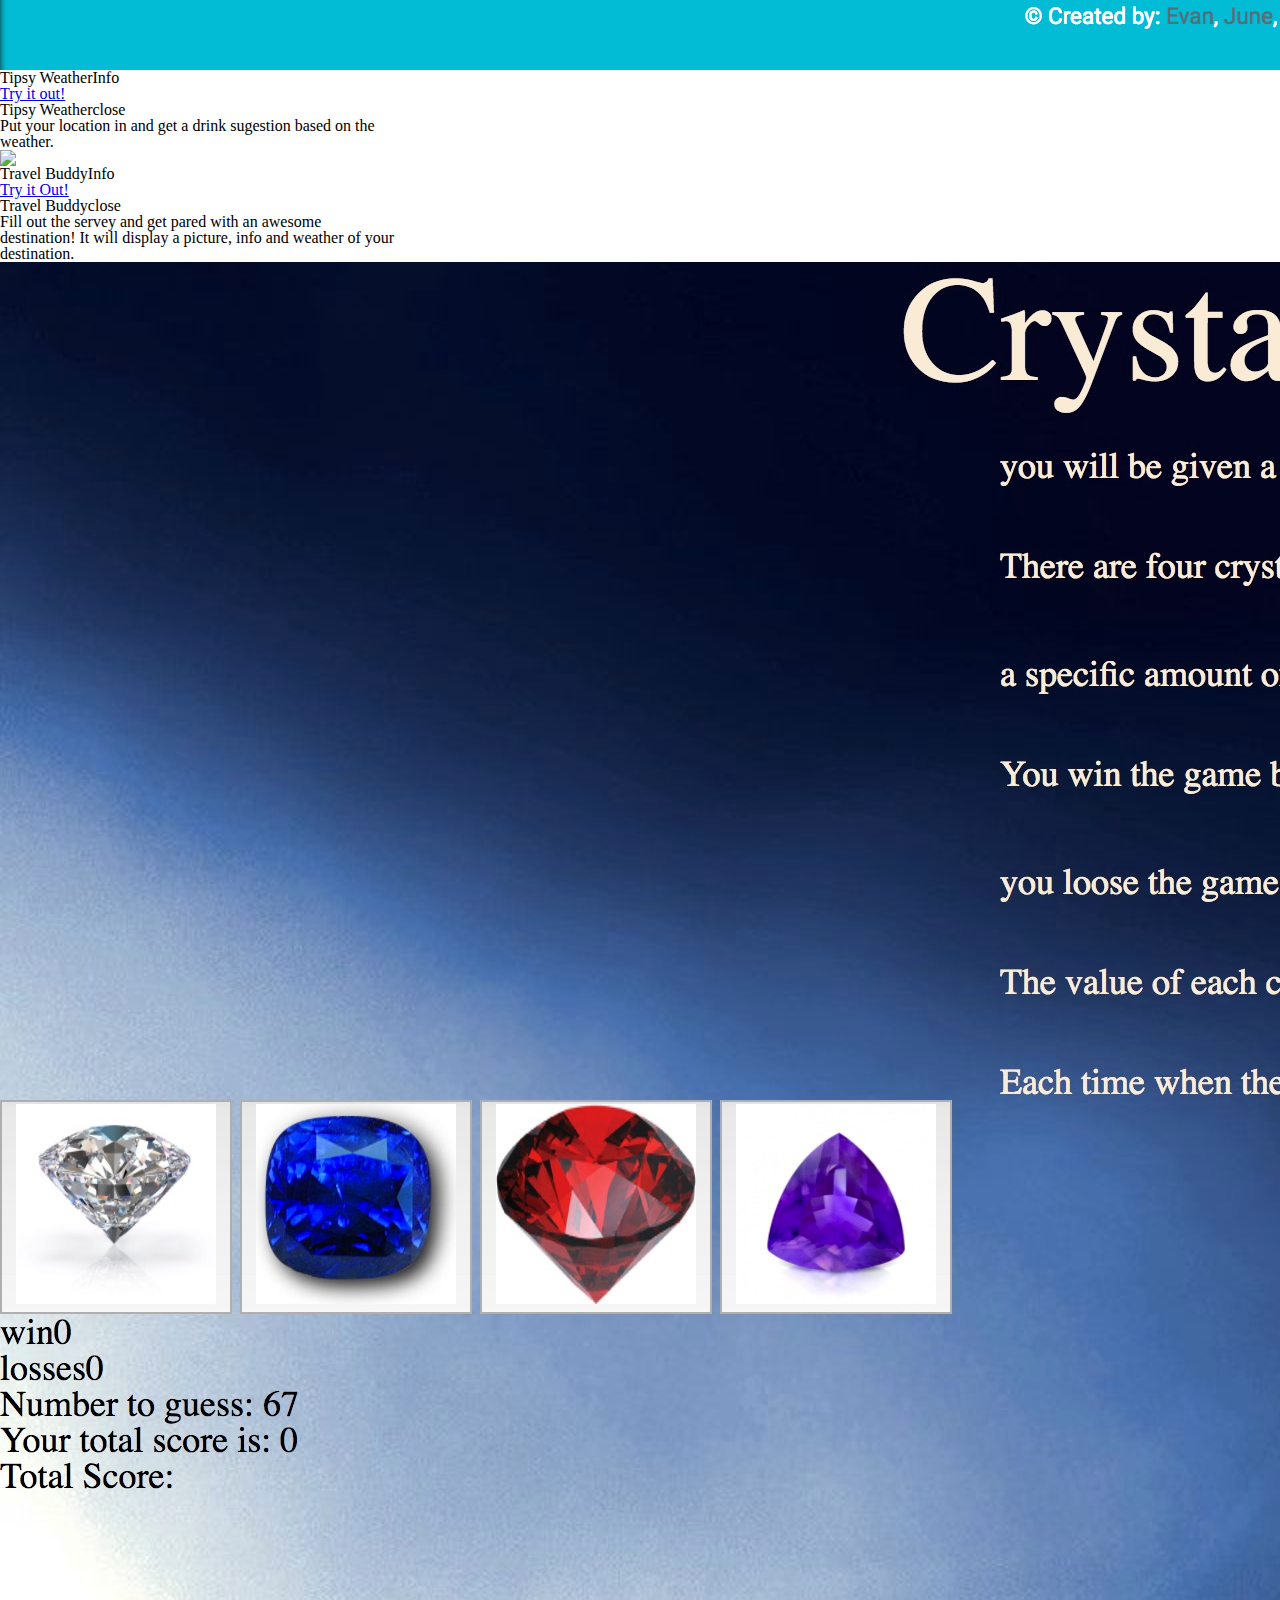
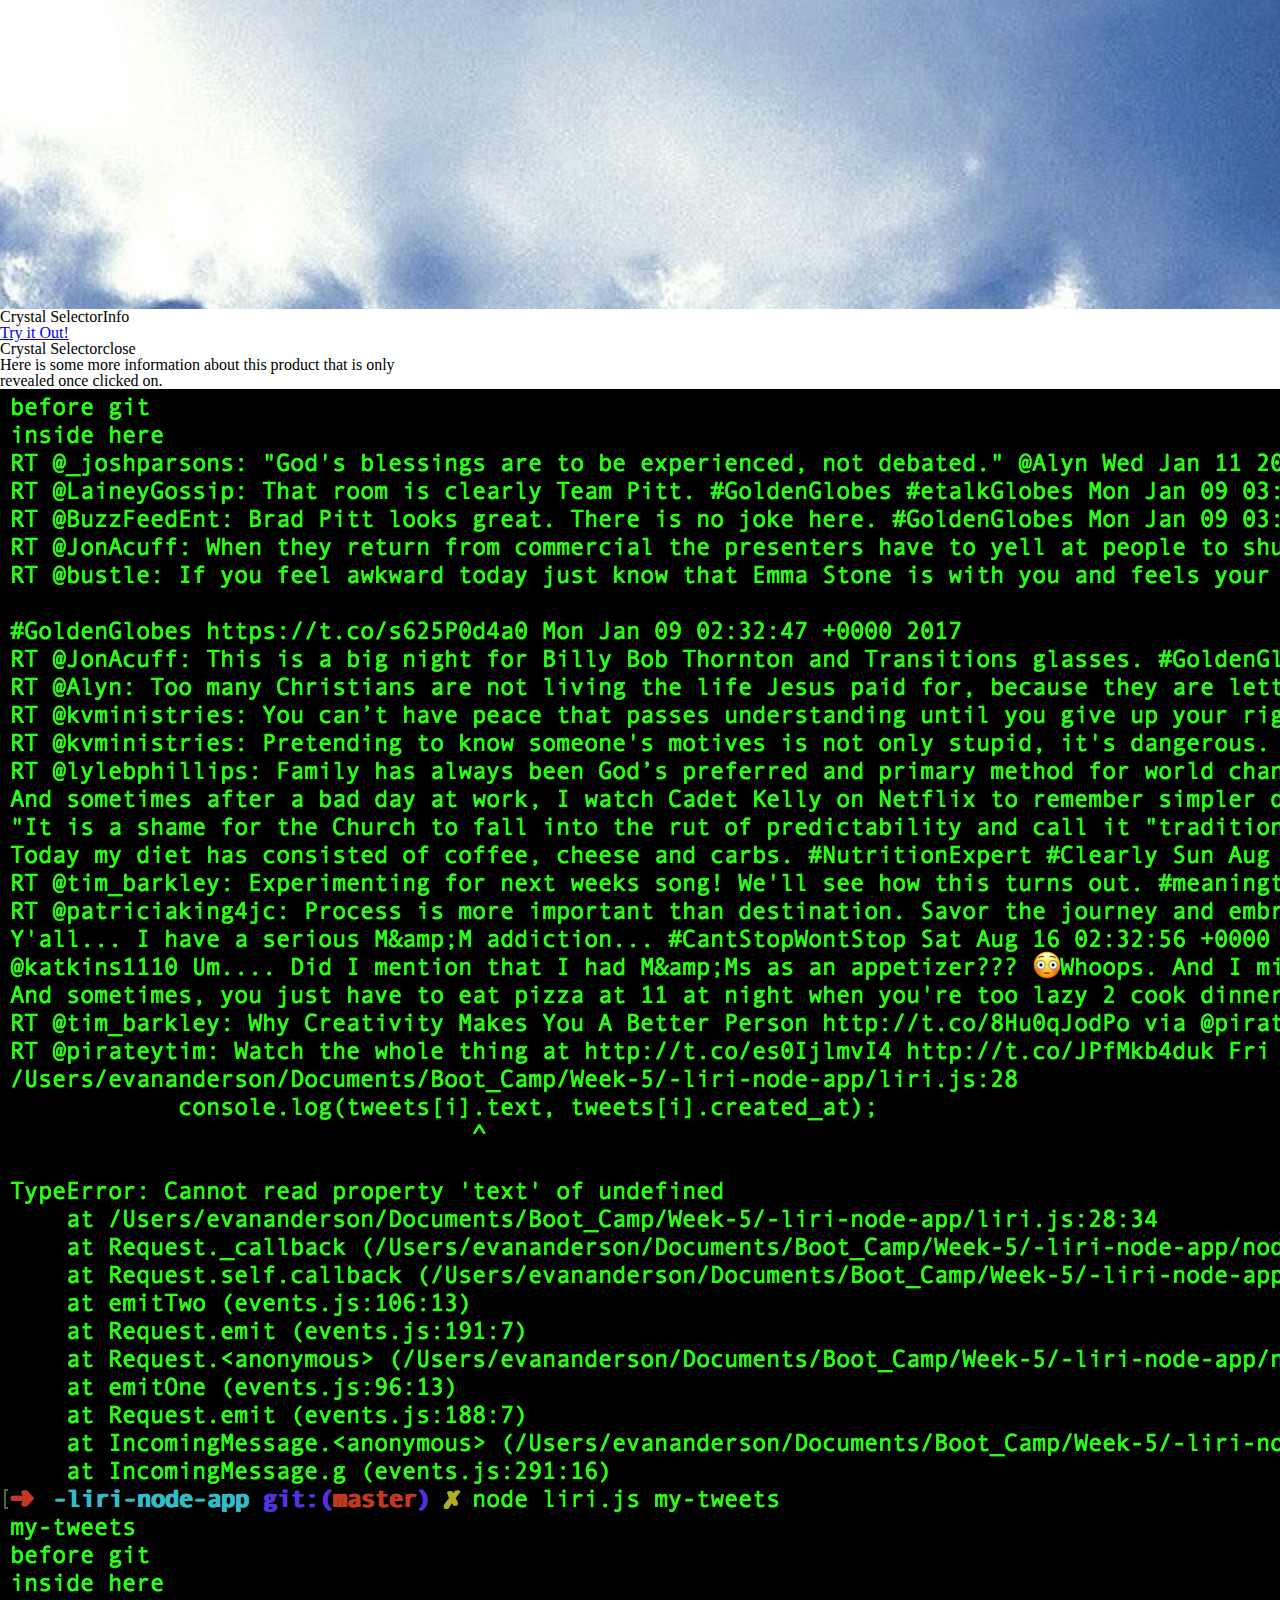
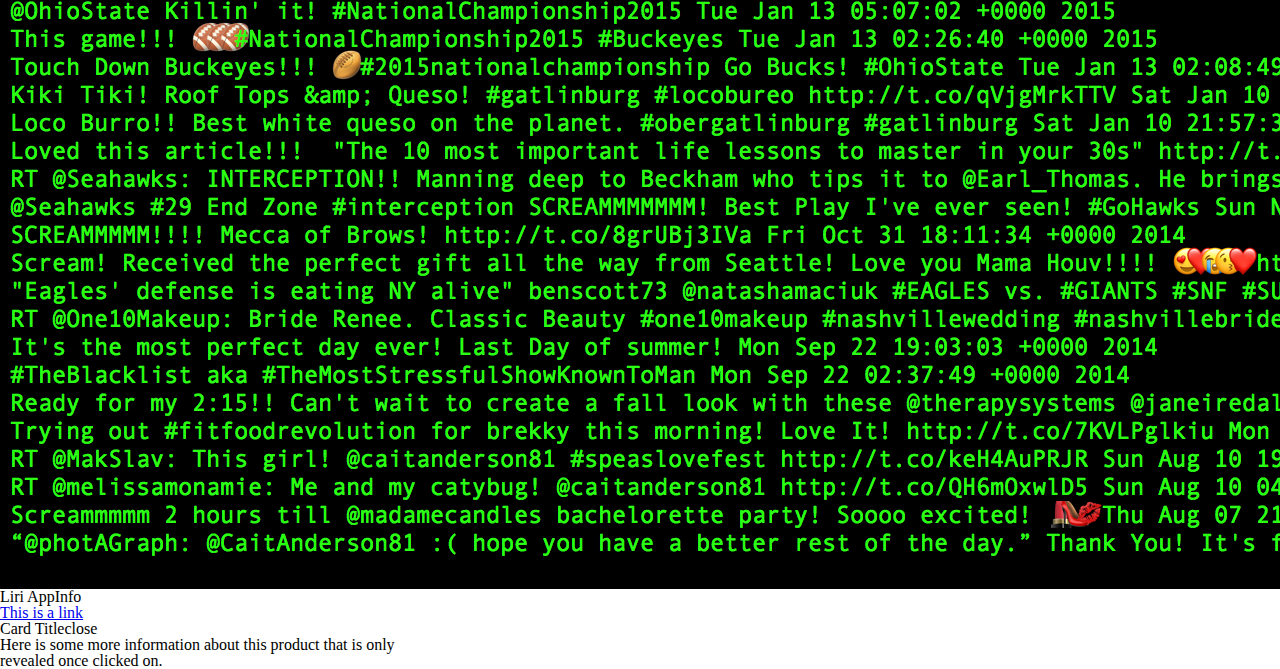
==== commit 2d2cef32: "chnaged possion of cards" ====
--- a/index.html
+++ b/index.html
@@ -64,7 +64,7 @@
  <!--  <div class="row" id="card-bottom"> -->
     <div class="card small col m3" id="card-3">
     <div class="card-image waves-effect waves-block waves-light">
-      <img class="activator" src="assets/images/crystalGame.jpg">
+      <img class="activator bottom-pic" src="assets/images/crystalGame.jpg">
     </div>
     <div class="card-content">
       <span class="card-title activator grey-text text-darken-4">Crystal Selector<i class="material-icons right">Info</i></span>
@@ -80,7 +80,7 @@
 
    <div class="card small col m3" id="card-4">
     <div class="card-image waves-effect waves-block waves-light">
-      <img class="activator" src="assets/images/liri.jpg">
+      <img class="activator bottom-pic" src="assets/images/liri.jpg">
     </div>
     <div class="card-content">
       <span class="card-title activator grey-text text-darken-4">Liri App<i class="material-icons right">Info</i></span>
--- a/assets/css/style.css
+++ b/assets/css/style.css
@@ -99,7 +99,7 @@
 
 #card-1 {
     width: 400px;
-    padding-right: 20px;
+    right: 7vw;
     /*margin-left: 15px;*/
     /*display: inline-block;*/
     /*margin-top: 80px;*/
@@ -108,7 +108,7 @@
 
 #card-2 {
     width: 400px;
-    padding-left: 20px;
+    left: 10vw;
     /*float: right;*/
     /*margin-right: 15px;
     margin-top: 80px;*/
@@ -117,6 +117,7 @@
 
 #card-3 {
     width: 400px;
+    right: 7vw;
     /*margin-left: 15px;*/
     
     /*display: inline-block;
@@ -126,12 +127,16 @@
  
 #card-4 {
     width: 400px;
+    left: 10vw;
     /*margin-right: 15px;*/
     /*justify-content: flex-end;*/
     /*position: relative;*/
     /*margin-top: 0;*/
-   
     bottom: 0;
+}
+
+.bottom-pic{
+    z-index: -1;
 }
 
 #card-top{
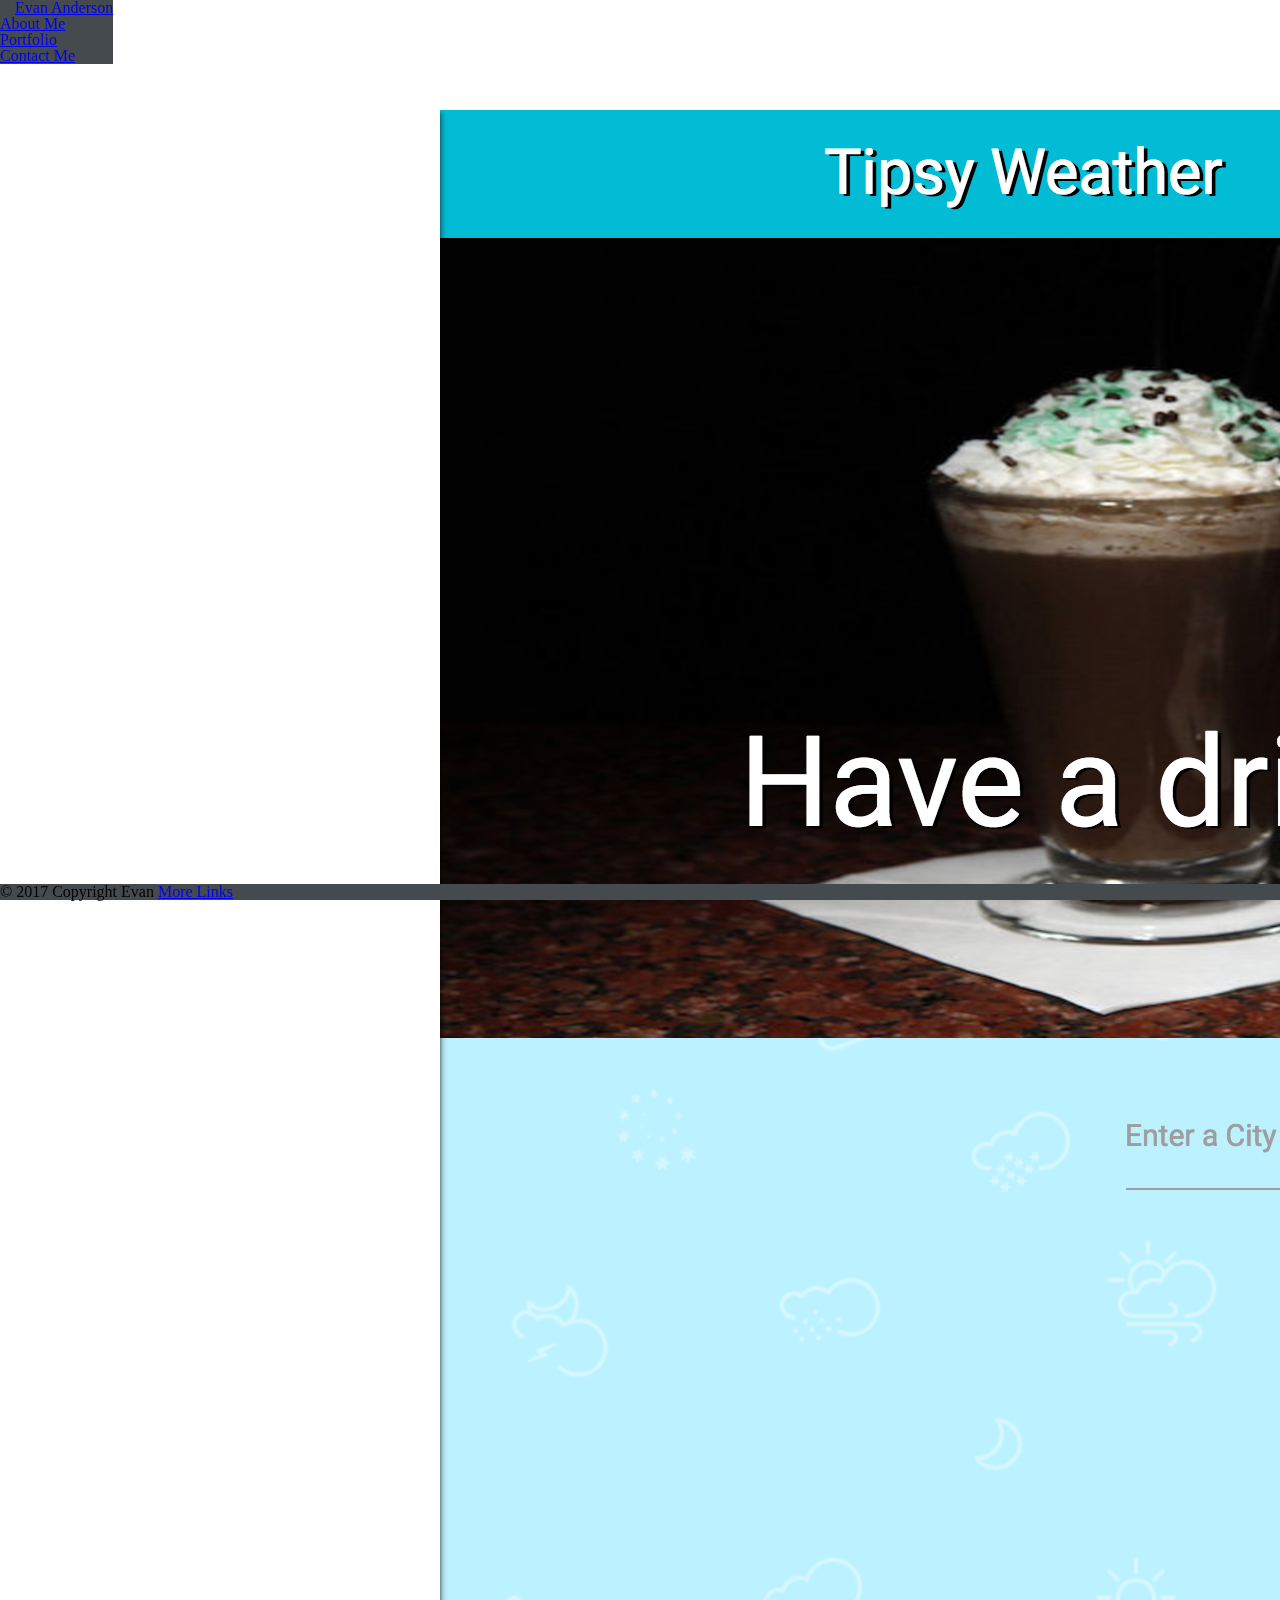
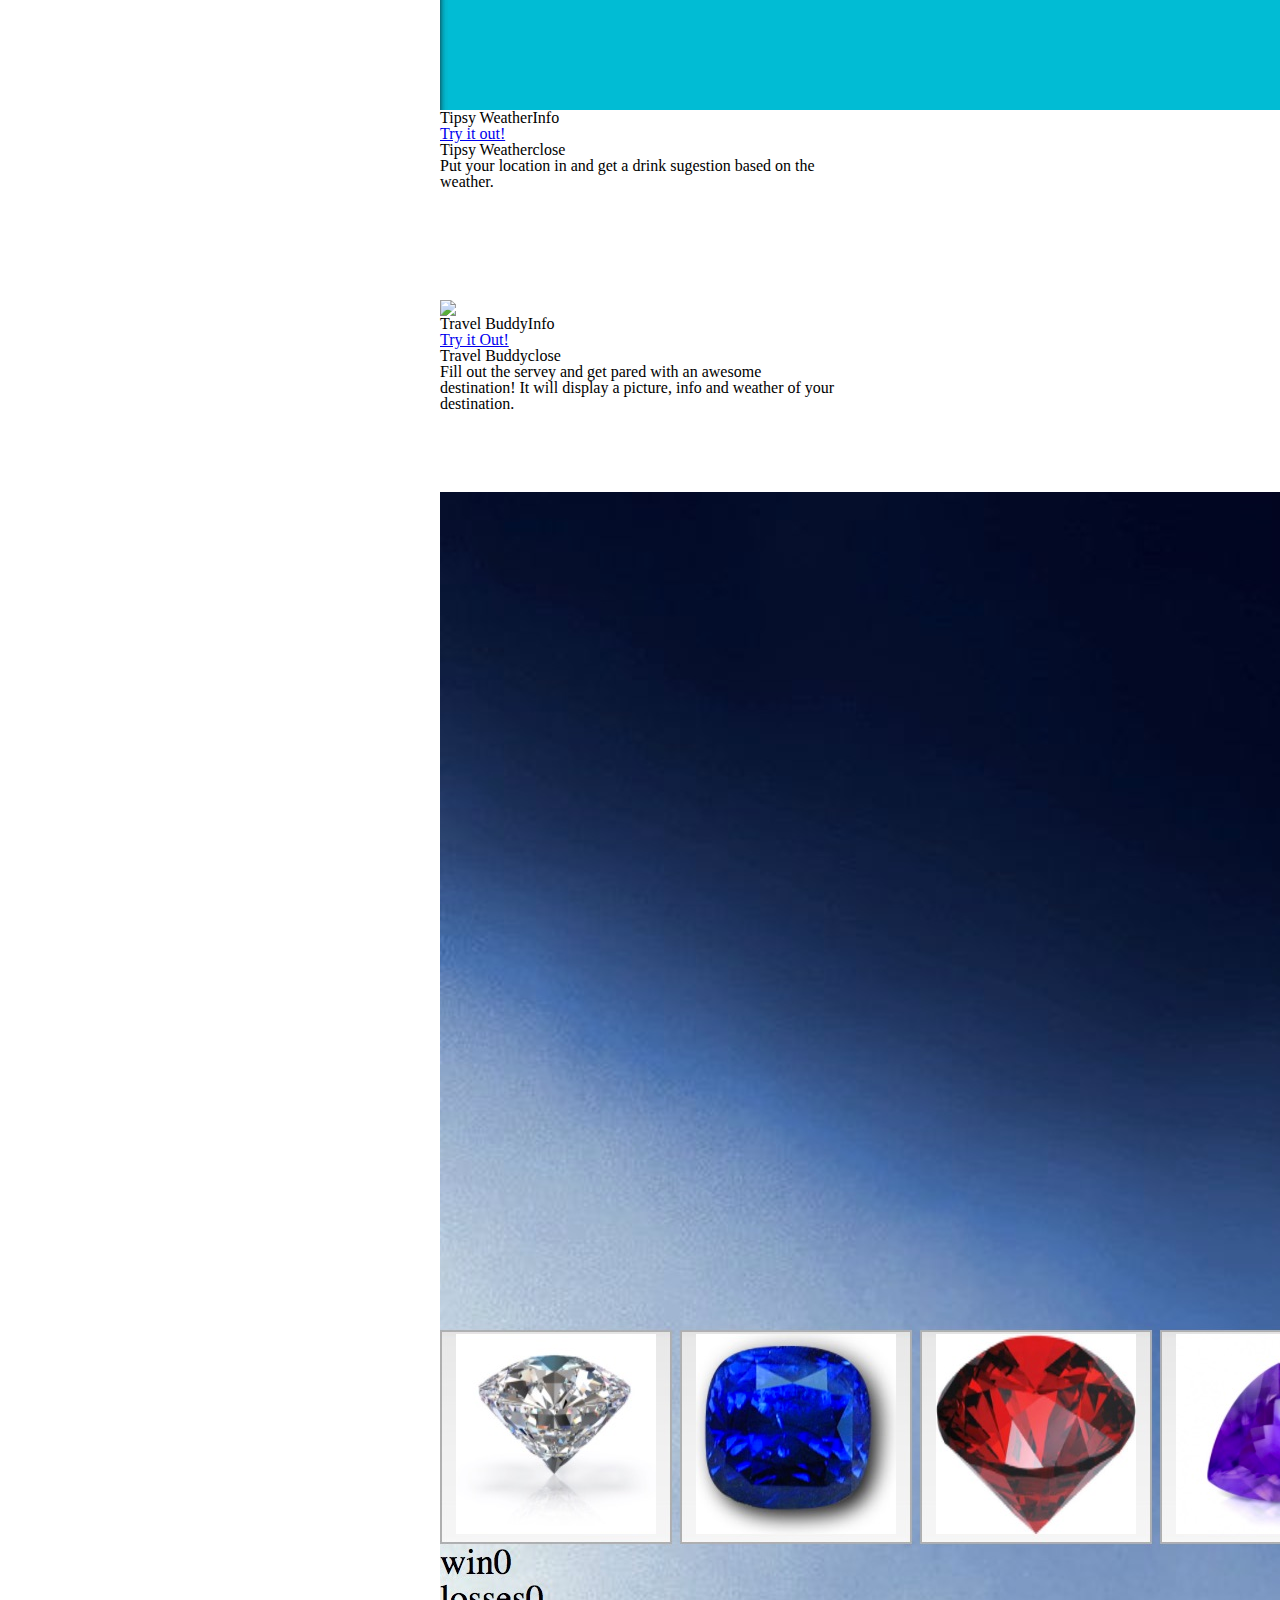
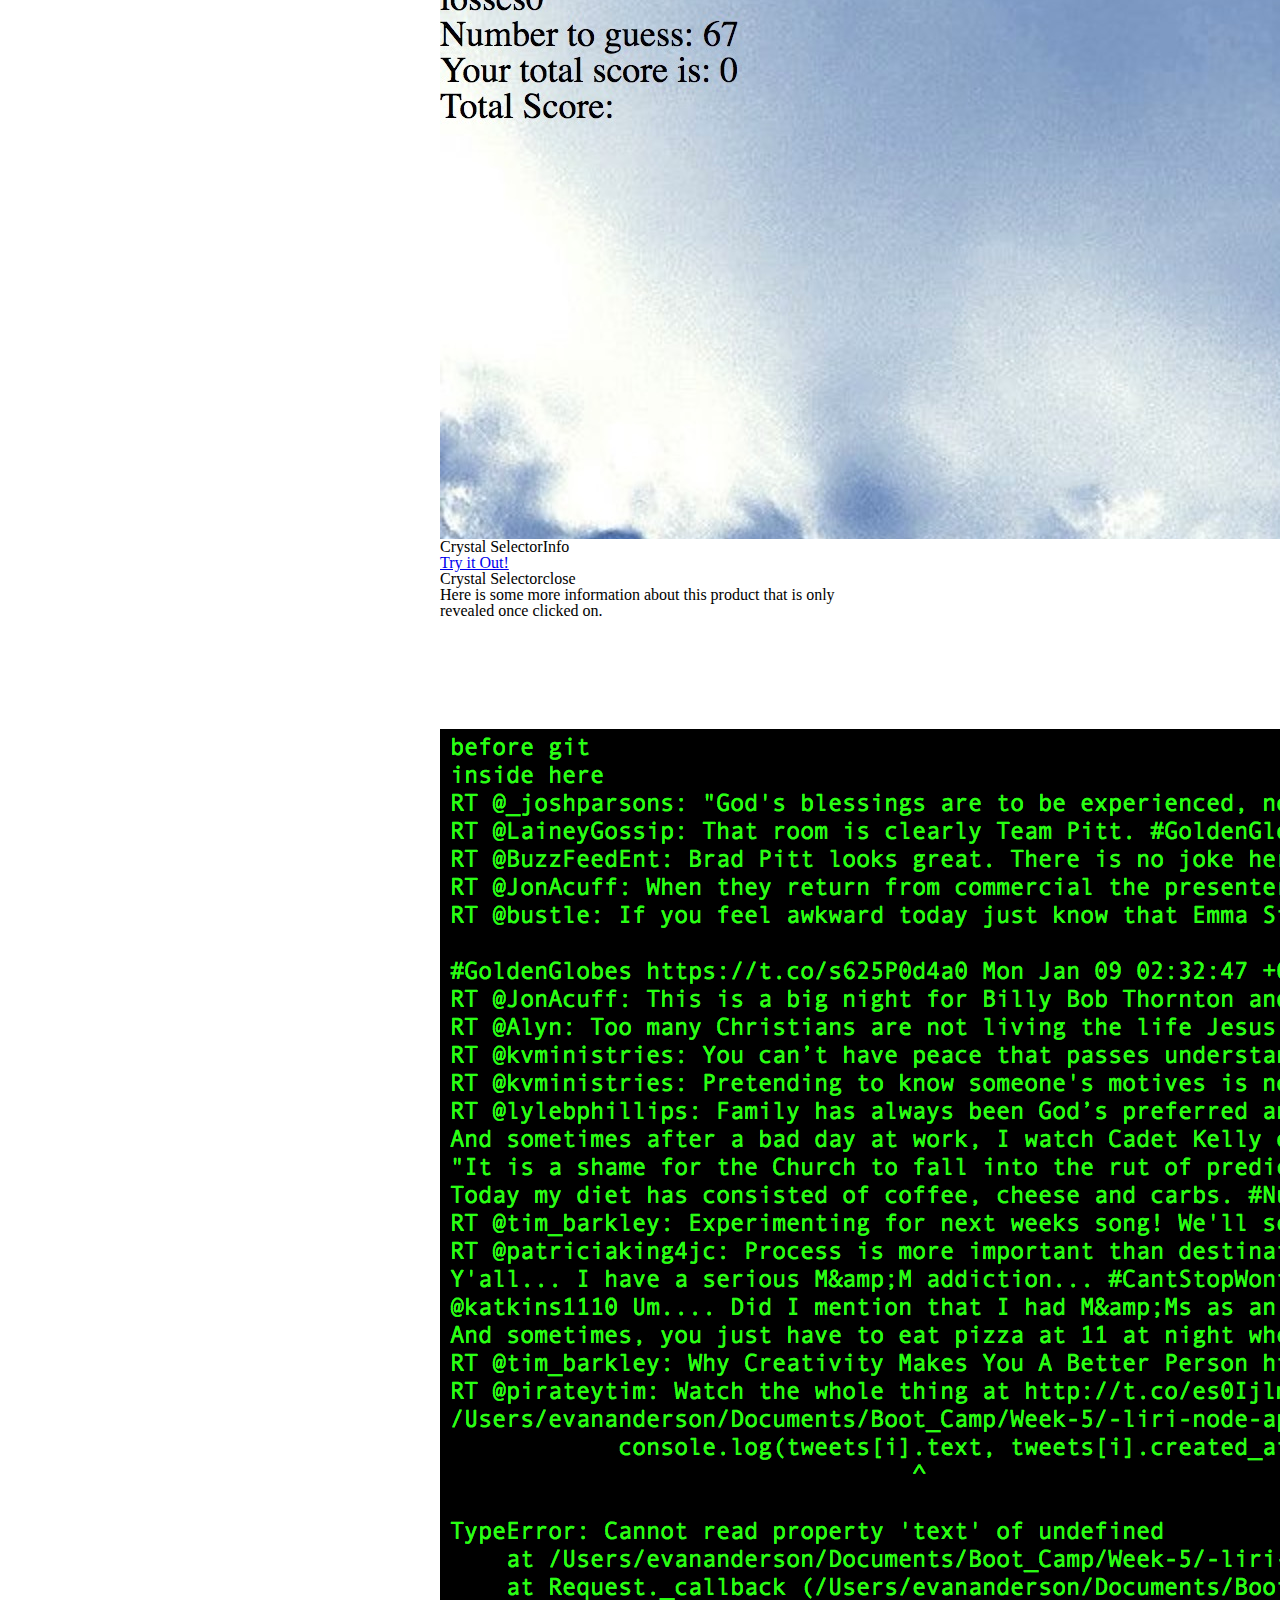
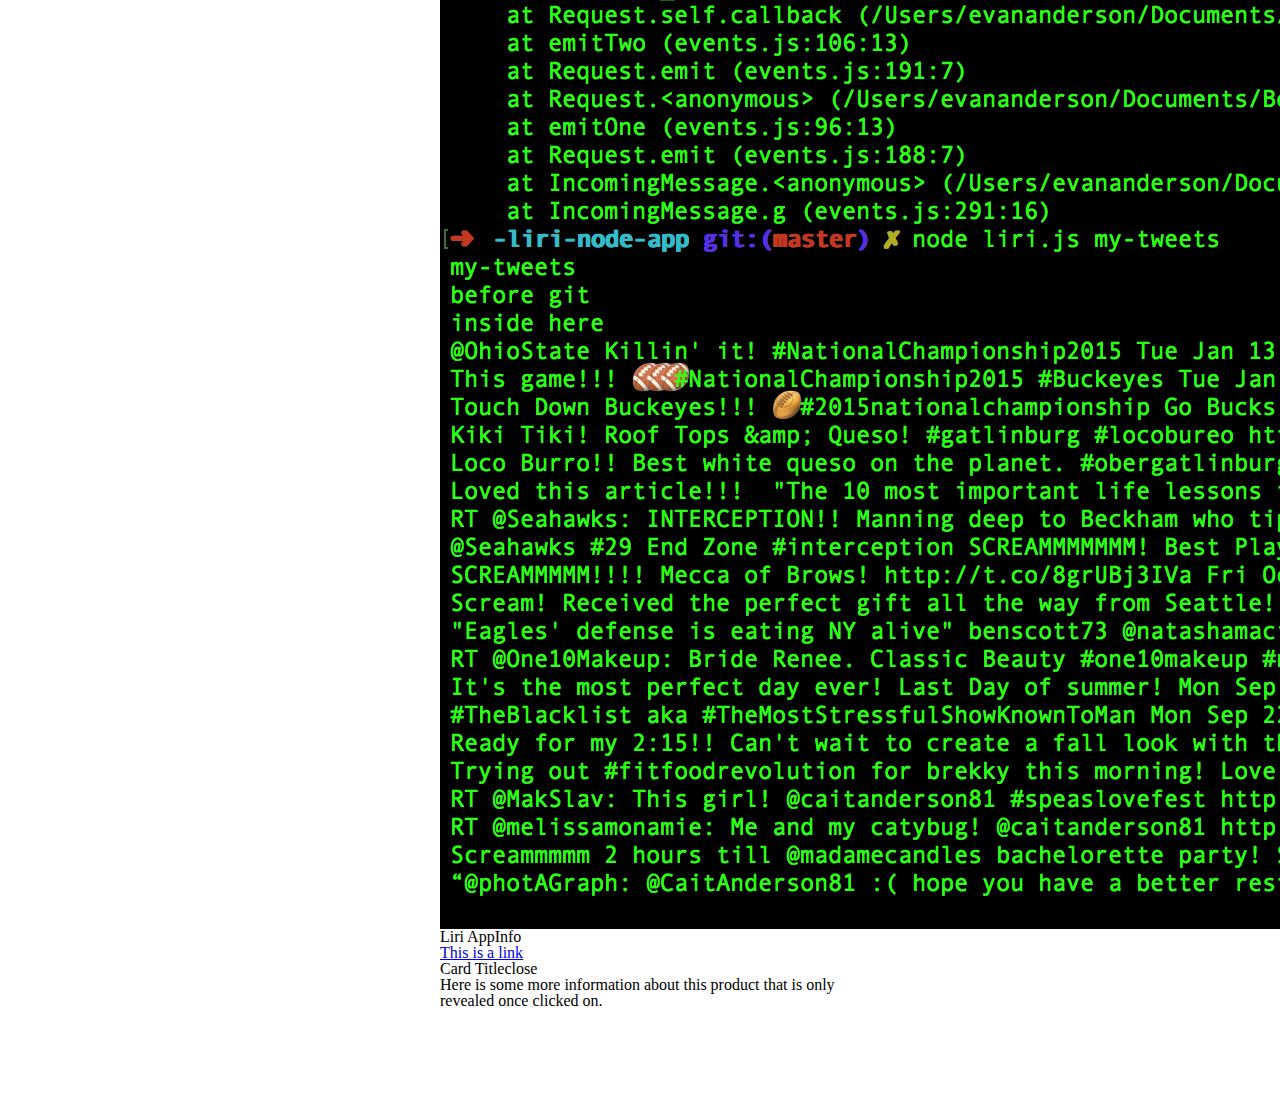
==== commit 60a13bfa: "condensed to a single page layout, fix various element poistion, changed z-index, fix nav bar, add s" ====
--- a/index.html
+++ b/index.html
@@ -25,8 +25,8 @@
 
     <!-- card 1, top left -->
   <div class="container">
-   <div class="row" id="card-top">
-    <div class="card small col m3" id="card-1">
+   <div class="row">
+    <div class="card small col s3" id="card-1">
     <div class="card-image waves-effect waves-block waves-light">
       <img class="activator" src="assets/images/drinkWeather.jpg">
     </div>
@@ -44,7 +44,7 @@
   <!-- card 2, top right -->
 
   
-  <div class="card small col m3" id="card-2">
+  <div class="card small col s3" id="card-2">
     <div class="card-image waves-effect waves-block waves-light">
       <img class="activator" src="assets/images/travel.jpg">
     </div>
@@ -62,7 +62,7 @@
 
   <!-- card 3, bottom left -->
  <!--  <div class="row" id="card-bottom"> -->
-    <div class="card small col m3" id="card-3">
+    <div class="card small col s3" id="card-3">
     <div class="card-image waves-effect waves-block waves-light">
       <img class="activator bottom-pic" src="assets/images/crystalGame.jpg">
     </div>
@@ -78,7 +78,7 @@
 
   <!-- card 4, bottom right -->
 
-   <div class="card small col m3" id="card-4">
+   <div class="card small col s3" id="card-4">
     <div class="card-image waves-effect waves-block waves-light">
       <img class="activator bottom-pic" src="assets/images/liri.jpg">
     </div>
@@ -102,7 +102,7 @@
           </div>
           <div class="footer-copyright">
             <div class="container">
-            © 2017 Copyright Evan
+            <b>© 2017 Copyright Evan</b>
             <a class="grey-text text-lighten-4 right" href="#!">More Links</a>
             </div>
           </div>
@@ -125,7 +125,7 @@
             }
 
             var scrollDelay = function(){
-              setTimeout(scroll, 6500);
+              setTimeout(scroll, 1000);
 
             };
   </script>
--- a/assets/css/style.css
+++ b/assets/css/style.css
@@ -1,11 +1,30 @@
-body {
+/*    body {
     height: 100%;
     overflow: hidden;
-}
-
-.scroll {
- height: auto !important;
- overflow: auto !important;
+}*/
+
+#top-scroll {
+    visibility: none;
+    top: -5000vh;
+}
+
+#port-nav{
+    z-index: 500;
+}
+
+nav{
+    display:block;
+    position: fixed;
+    top: 0;
+    background-color: 454A4F;
+   /* z-index: 2;*/
+    
+    /*opacity: 1;*/
+}
+
+.scroll { 
+    height: auto !important;
+    overflow: auto !important;
 }
 
 #top {
@@ -13,23 +32,49 @@
     height: 50vh;
     background-color: 3A3E42;
     animation: topdiv 7s forwards;
+    top: 0;
     z-index: 998;
-    margin-bottom: 0 !important;
-}
-
-#enter {
+    position: absolute;
+    margin-top: 0;
+    margin-bottom: 0;
+}
+
+/*#button-back {
     left: 50%;
     position: absolute;
     top: 50%;
-    width: 50px;
-    height: 50px;
-    animation: button 3s forwards;
-}
+    width: 150px;
+    height: 150px;
+    animation: pulse 3s infinite;
+    background-color: #24be8b;
+    z-index: 1200;
+    border-radius: 100%;
+    transform: translate(-75%, -75%);
+    -webkit-box-shadow: -8px 3px 20px -1px rgba(0, 0, 0, 0.75);
+    -moz-box-shadow: -8px 3px 20px -1px rgba(0, 0, 0, 0.75);
+    box-shadow: -8px 3px 20px -1px rgba(0, 0, 0, 0.75);
+}*/
+
+/*#button {
+    left: 50%;
+    position: absolute;
+    top: 50%;
+    width: 70px;
+    height: 70px;
+    background-color: blue;
+    z-index: 1200;
+    border-radius: 100%;
+    animation: throb 2s infinite;
+    transform: translate(-50%, -50%);
+    -webkit-box-shadow: 0px 2px 5px 5px rgba(0, 0, 0, 0.75);
+    -moz-box-shadow: 0px 2px 5px 5px rgba(0, 0, 0, 0.75);
+    box-shadow: 0px 2px 5px 5px rgba(0, 0, 0, 0.75);
+}*/
 
 .bottom {
     width: 100vw;
     height: 50vh;
-    background-color:  3A3E42;
+    background-color: 3A3E42;
     animation: bottomdiv 7s forwards;
     top: 50%;
     z-index: 998;
@@ -38,22 +83,21 @@
     margin-bottom: 0;
 }
 
-nav {
+/*nav {
     position: fixed;
     top: 0;
     background-color: 454A4F;
     z-index: 0;
-    /*opacity: 1;*/
-}
-
-.port-nav{
-    z-index: 997;
-}
+    opacity: 1;
+}*/
+
+
+
 
 #about-pic {
     width: 250px;
     height: 250px;
-    background: red;
+    /*background: red;*/
     position: absolute;
     -webkit-animation: mymove 7s forwards;
     /* Safari 4.0 - 8.0 */
@@ -61,36 +105,101 @@
     border-radius: 100%;
     top: 25%;
     left: 50%;
-    margin-top: -150px;
-    margin-left: -150px;
+    transform: translate(-50%, -50%);
     position: fixed;
-}
+    z-index: 999;
+}
+
+.contact-pics {
+    display: flex;
+    justify-content: space-around;
+    margin-bottom: 15vh;
+    margin-top: 6vh;
+    
+    
+}
+
+.contact-images{
+    width:20vw;
+    height:20vw;
+    border-radius: 100%;
+    /*display: inline-flex;
+    justify-content: space-between;*/
+    /*position: relative;*/
+ /*   margin:0 7vw;*/
+}
+
+.col {
+    margin: 0 auto;
+}
+
+
+/*#email-pic {
+    width: 250px;
+    height: 250px;
+    border-radius: 75%;
+    flex-direction: row;
+    flex-direction: space-around;
+    position: relative;
+    /*top: 140;
+    left: 50;
+}*/
+
+/*#linkedin-pic {
+    width: 250px;
+    height: 250px;
+    border-radius: 75%;
+    position: relative;
+    flex-direction: space-around;
+    /*top: 140;
+    left: 150;*/
+    /*flex-direction: row;
+}*/
+
+/*#twitter-pic {
+    width: 250px;
+    height: 250px;
+    border-radius: 75%;
+    position: relative;
+    flex-direction: space-around;
+    /*top: 140;
+    left: 275;*/
+    /*flex-direction: row;
+}*/
 
 .me-text {
-    font-size: 165%;
+    font-size: 30px;
     animation: text 2s forwards 6.6s;
     color: white;
-    padding-bottom: 20px;
+    padding-bottom: 10px;
     z-index: -1;
-
-
-}
-
-.hiden-div{
-	margin-top: 15vh;
-	min-height: 75vh;
-}
-
-.page-footer{
-	background-color:  454A4F;
-	/*position: fixed;*/
-	width: 100vw;
-	height: -50vh;
-	bottom:0;
+    font-family: Vollkorn;
+    bottom: 40px;
+
+}
+
+.hiden-div {
+    margin-top: 15vh;
+    min-height: 75vh;
+}
+
+.page-footer {
+    background-color: 454A4F;
+    /*position: fixed;*/
+    width: 100vw;
+    height: -50vh;
+    bottom: 0;
+    z-index: 5;
 }
 
 .my-footer {
-	position: fixed;
+    position: fixed;
+    /*margin-top: 0;*/
+    /*bottom: 0;*/
+}
+
+.top-parallax {
+    margin-bottom: 50px;
 }
 
 #my-name {
@@ -99,51 +208,55 @@
 
 #card-1 {
     width: 400px;
-    right: 7vw;
+    right: 6vw;
+    z-index: 0 !important;
     /*margin-left: 15px;*/
     /*display: inline-block;*/
-    /*margin-top: 80px;*/
-    
+    margin-top: 110px;
+    margin-bottom: 80px;
 }
 
 #card-2 {
     width: 400px;
-    left: 10vw;
+    left: 15vw;
+    z-index: 0;
     /*float: right;*/
-    /*margin-right: 15px;
-    margin-top: 80px;*/
-    
+    /*margin-right: 15px;*/
+    margin-top: 110px;
+    margin-bottom: 80px;
 }
 
 #card-3 {
     width: 400px;
-    right: 7vw;
+    right: 6vw;
     /*margin-left: 15px;*/
-    
-    /*display: inline-block;
-*/    /*flex-direction: row:*/ 
-    
-}
- 
+    /*display: inline-block;*/
+    /*flex-direction: row:*/
+    z-index: 0;
+    margin-bottom: 110px;
+}
+
 #card-4 {
     width: 400px;
-    left: 10vw;
+    left: 15vw;
     /*margin-right: 15px;*/
     /*justify-content: flex-end;*/
     /*position: relative;*/
     /*margin-top: 0;*/
-    bottom: 0;
-}
-
-.bottom-pic{
+    margin-bottom: 110px;
+    z-index: 0;
+}
+
+
+.activator {
+    z-index: 0;
+}
+
+/*.bottom-pic {
     z-index: -1;
-}
-
-#card-top{
-    margin-top: 70px;
-}
-
-#card-bottom{
+}*/
+
+#card-bottom {
     margin-bottom: 250px;
 }
 
@@ -155,21 +268,25 @@
     align-self: center;
 }
 
-#main-container{
-	position: relative;
-    top:0;
-
-}
-
-h1{
+#main-container {
+    position: relative;
+    top: 0;
+}
+
+h1 {
     font-size: 700%;
 }
 
+p {
+    font-family: open sans;
+}
+
 
 /*-----------------------------------------------------*/
 
 
 /*keyframes*/
+
 
 @keyframes mymove {
     100% {
@@ -182,17 +299,22 @@
 }
 
 @keyframes topdiv {
-    99% {opacity: 1;
+    99% {
+        opacity: 1;
         top: -50vh;
         margin-top: -50vh;
         margin-bottom: 50vh;
     }
-    100%{opacity: 0; 
-    	visibility: hidden; z-index: -2;}
+    100% {
+        opacity: 0;
+        visibility: hidden;
+        z-index: -2;
+    }
 }
 
 @keyframes bottomdiv {
-    99% {opacity: 1;
+    99% {
+        opacity: 1;
         top: 0%;
         margin-top: 100vh;
     }
@@ -217,3 +339,38 @@
         color: black;
     }
 }
+
+/*@keyframes pulse {
+    0% {
+        -webkit-transform: scale(0);
+        opacity: 0.0;
+    }
+    25% {
+        -webkit-transform: scale(0);
+        opacity: 0.1;
+    }
+    50% {
+        -webkit-transform: scale(0.1);
+        opacity: 0.3;
+    }
+    75% {
+        -webkit-transform: scale(0.5);
+        opacity: 0.5;
+    }
+    100% {
+        -webkit-transform: scale(1);
+        opacity: 0.0;
+    }*/
+    /*===========queries================*/
+    @media only screen and (max-width: 1111px) {
+        #about-pic {
+            height: 75px;
+            width: 75px;
+        }
+    }
+    @media only screen and (max-width: 1224px) {
+        #about-pic {
+            height: 150px;
+            width: 150px;
+        }
+    }
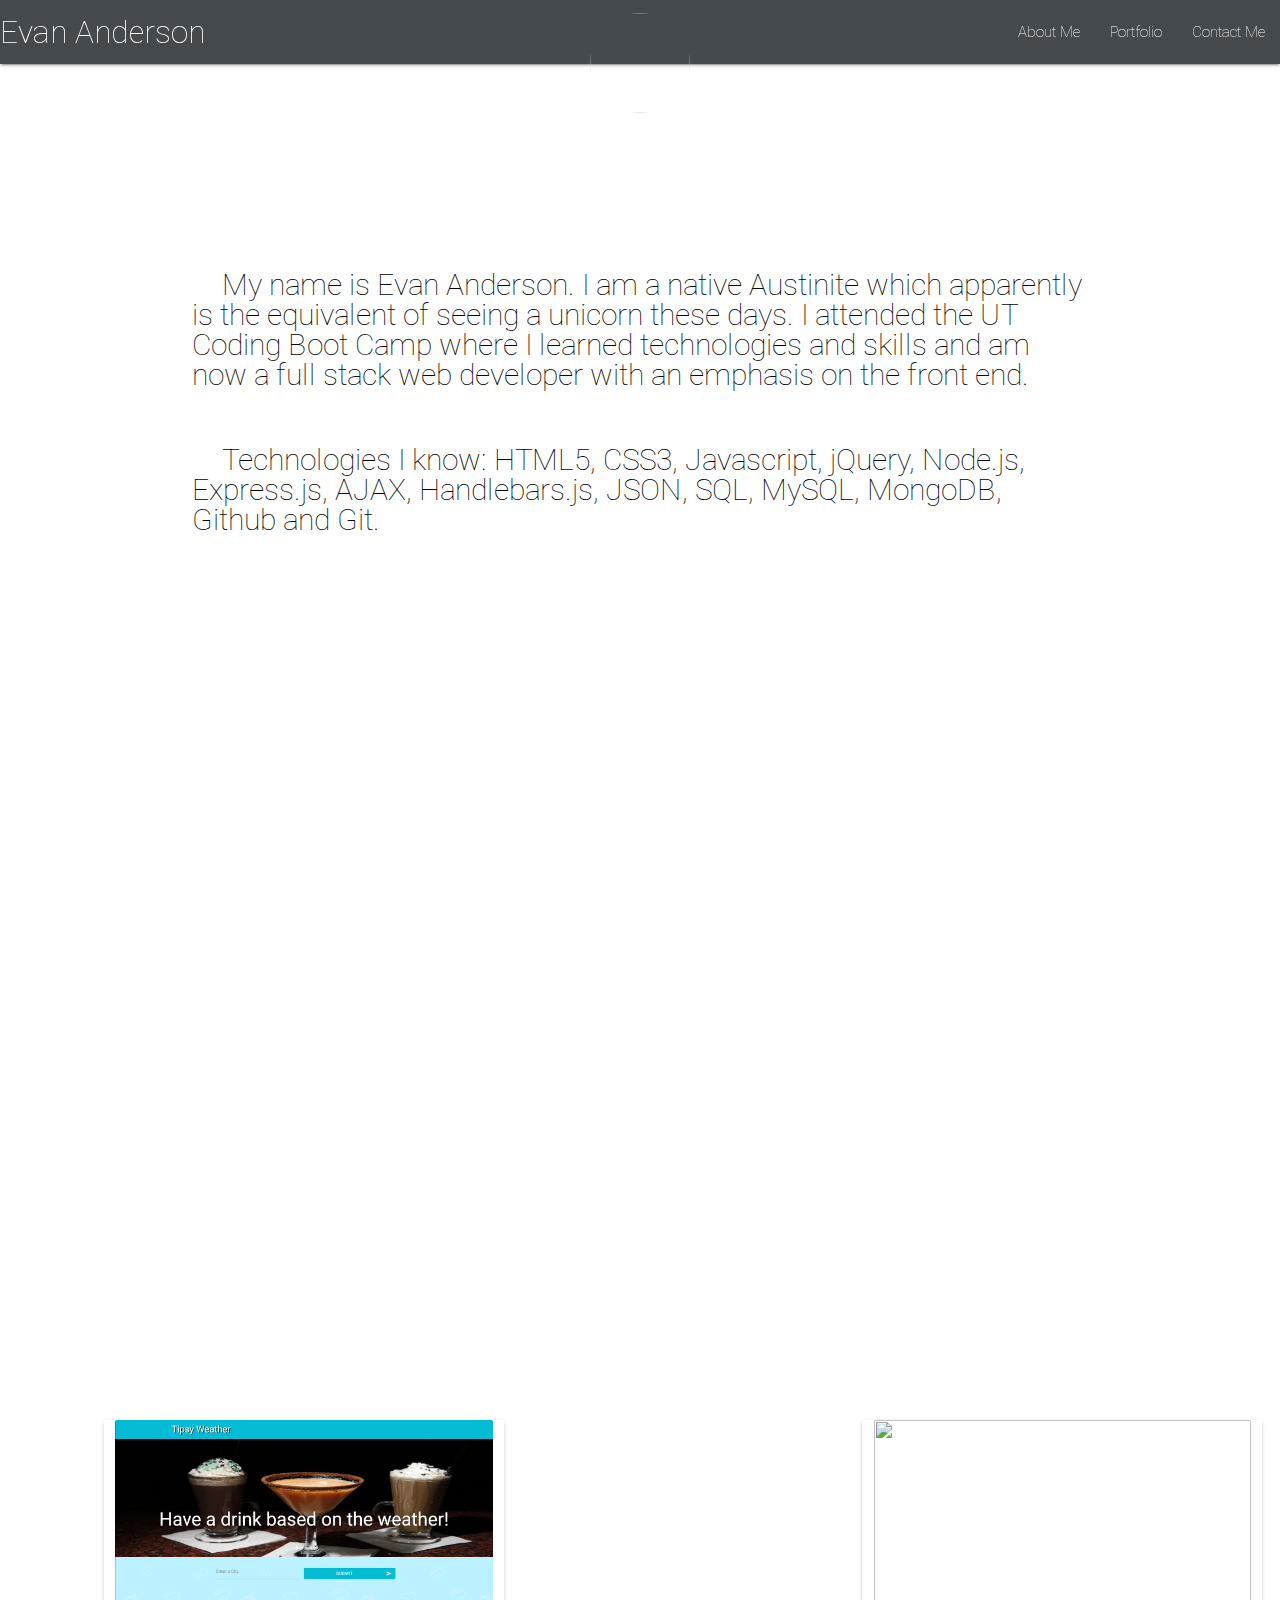
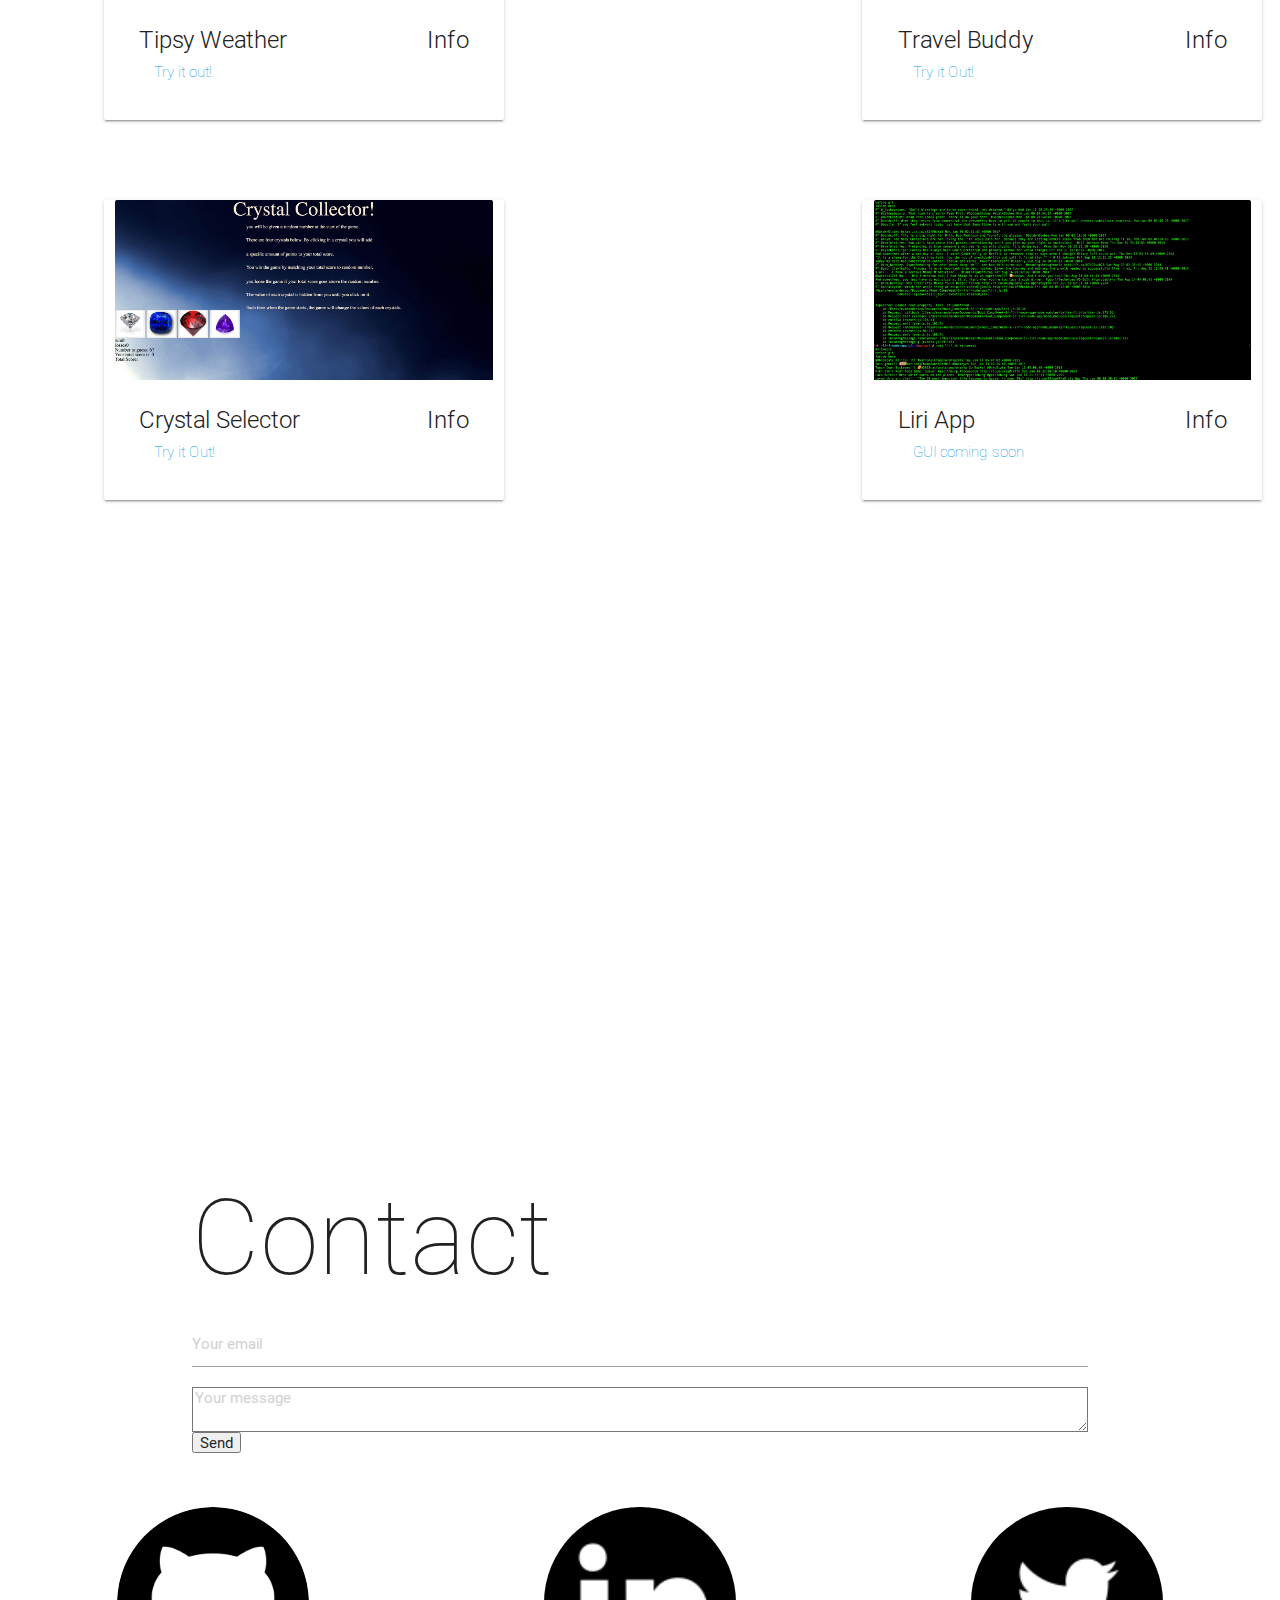
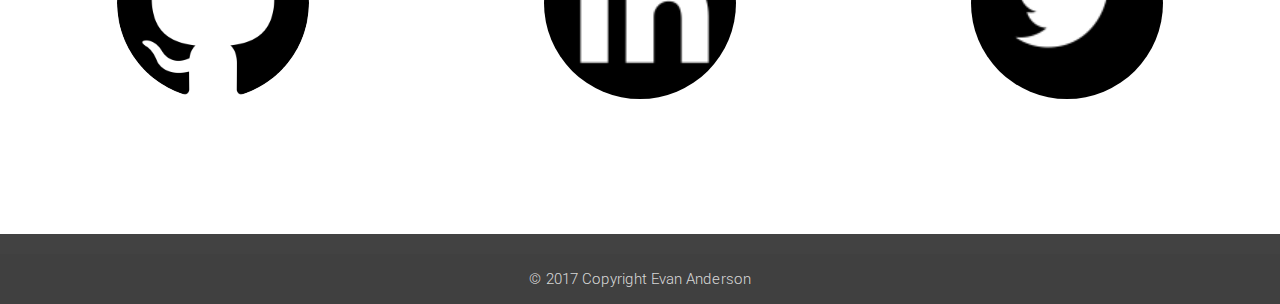
==== commit 7db6fc1d: "removed cookie, cange animation, fixed cards" ====
--- a/index.html
+++ b/index.html
@@ -1,136 +1,215 @@
 <DOCTYPE html>
-<html lang="en">
-<head>
-	<meta charset="UTF-8">
-	<title>Evan Anderson</title>
-	 <link rel="stylesheet" type="text/css" href="assets/css/reset.css">
-   <link rel="stylesheet" href="https://cdnjs.cloudflare.com/ajax/libs/materialize/0.97.8/css/materialize.min.css">
-	 <link rel="stylesheet" type="text/css" href="assets/css/style.css">
-</head>
-
-	 <body onload="scrollDelay()">
-
-	<!-- nav bar -->
-		<nav>
-	    <div class="nav-wrapper port-nav">
-	      <a href="#" class="brand-logo" id="my-name">Evan Anderson</a>
-	      <ul id="nav-mobile" class="right hide-on-med-and-down">
-	        <li><a href="about.html">About Me</a></li>
-	        <li><a href="index.html">Portfolio</a></li>
-	        <li><a href="contact.html">Contact Me</a></li>
-	      </ul>
-	    </div>
-	  </nav>
-
-
-    <!-- card 1, top left -->
-  <div class="container">
-   <div class="row">
-    <div class="card small col s3" id="card-1">
-    <div class="card-image waves-effect waves-block waves-light">
-      <img class="activator" src="assets/images/drinkWeather.jpg">
-    </div>
-    <div class="card-content">
-      <span class="card-title activator grey-text text-darken-4">Tipsy Weather<i class="material-icons right">Info</i></span>
-      <p><a href="http://tipsyweather.herokuapp.com/" target="_blank">Try it out!</a></p>
-    </div>
-    <div class="card-reveal">
-      <span class="card-title grey-text text-darken-4">Tipsy Weather<i class="material-icons right">close</i></span>
-      <br>
-      <p>Put your location in and get a drink sugestion based on the weather.</p>
-    </div>
-  </div>
-
-  <!-- card 2, top right -->
-
-  
-  <div class="card small col s3" id="card-2">
-    <div class="card-image waves-effect waves-block waves-light">
-      <img class="activator" src="assets/images/travel.jpg">
-    </div>
-    <div class="card-content">
-      <span class="card-title activator grey-text text-darken-4">Travel Buddy<i class="material-icons right">Info</i></span>
-      <p><a href="https://mighty-springs-39390.herokuapp.com/" target="_blank">Try it Out!</a></p>
-    </div>
-    <div class="card-reveal">
-      <span class="card-title grey-text text-darken-4">Travel Buddy<i class="material-icons right">close</i></span>
-      <br>
-      <p>Fill out the servey and get pared with an awesome destination! It will display a picture, info and weather of your destination. </p>
-    </div>
-  </div>
-  <!-- </div> -->
-
-  <!-- card 3, bottom left -->
- <!--  <div class="row" id="card-bottom"> -->
-    <div class="card small col s3" id="card-3">
-    <div class="card-image waves-effect waves-block waves-light">
-      <img class="activator bottom-pic" src="assets/images/crystalGame.jpg">
-    </div>
-    <div class="card-content">
-      <span class="card-title activator grey-text text-darken-4">Crystal Selector<i class="material-icons right">Info</i></span>
-      <p><a href="https://arcane-cliffs-40856.herokuapp.com/" target="_blank">Try it Out!</a></p>
-    </div>
-    <div class="card-reveal">
-      <span class="card-title grey-text text-darken-4">Crystal Selector<i class="material-icons right">close</i></span>
-      <p>Here is some more information about this product that is only revealed once clicked on.</p>
-    </div>
-  </div>
-
-  <!-- card 4, bottom right -->
-
-   <div class="card small col s3" id="card-4">
-    <div class="card-image waves-effect waves-block waves-light">
-      <img class="activator bottom-pic" src="assets/images/liri.jpg">
-    </div>
-    <div class="card-content">
-      <span class="card-title activator grey-text text-darken-4">Liri App<i class="material-icons right">Info</i></span>
-      <p><a href="#">This is a link</a></p>
-    </div>
-    <div class="card-reveal">
-      <span class="card-title grey-text text-darken-4">Card Title<i class="material-icons right">close</i></span>
-      <p>Here is some more information about this product that is only revealed once clicked on.</p>
-    </div>
-  </div>
-  </div>
-</div>
-
-  <!-- Footer -->
-
-      <footer class="page-footer my-footer grey darken-3">
-          <div class="container">
-            
-          </div>
-          <div class="footer-copyright">
+    <html lang="en">
+
+    <head>
+        <meta charset="UTF-8">
+        <meta name="viewport" content="width=device-width" />
+        <title>Evan Anderson</title>
+        <link rel="stylesheet" type="text/css" href="assets/css/reset.css">
+        <link rel="stylesheet" type="text/css" href="assets/css/materialize.css">
+        <link rel="stylesheet" type="text/css" href="assets/css/animate.css">
+        <link rel="stylesheet" type="text/css" href="assets/css/style.css">
+        <script src="https://ajax.googleapis.com/ajax/libs/jquery/3.1.1/jquery.min.js"></script>
+    </head>
+
+    <body onload="scrollDelay()">
+        <div id="top-scroll"></div>
+        <!-- nav bar -->
+        <nav id="port-nav">
+            <div class="nav-wrapper">
+                <a href="#top-scroll" class="brand-logo" class="my-name">Evan Anderson</a>
+                <ul id="nav-mobile" class="right">
+                    <li><a href="#top-scroll">About Me</a></li>
+                    <li><a href="#portfolio">Portfolio</a></li>
+                    <li><a href="#contact-word">Contact Me</a></li>
+                </ul>
+            </div>
+        </nav>
+        <!-- opening curtan/profile pic -->
+        <div class="top"></div>
+        <img class="about-pic" src="assets/images/evan.jpg" class="pulse">
+        <div class="bottom">
+        </div>
+        <div id="button-back"></div>
+        <div id="button"></div>
+        <!-- about me text -->
+        <div class="container hiden-div">
+            <br>
+            <br>
+            <br>
+            <br>
+            <br>
+            <br>
+            <br>
+            <br>
+            <br>
+            <p class="meText">My name is Evan Anderson. I am a native Austinite which apparently is the equivalent of seeing a unicorn these days. I attended the UT Coding Boot Camp where I learned technologies and skills and am now a full stack web developer with an emphasis on the front end.</p>
+            <br>
+            <br>
+            <br>
+            <p class="meText">Technologies I know: HTML5, CSS3, Javascript, jQuery, Node.js, Express.js, AJAX, Handlebars.js, JSON, SQL, MySQL, MongoDB, Github and Git.</p>
+            <br>
+            <!-- <p class="me-text"></p> -->
+        </div>
+        <!-- paralax -->
+        <div class="parallax-container">
+            <div class="parallax"><img src="assets/images/tech.jpg"></div>
+        </div>
+        <!-- card 1, top left -->
+        <div class="cardBox container" id="portfolio">
+            <div class="row">
+                <div class="card small col s3" id="card-1">
+                    <div class="card-image waves-effect waves-block waves-light">
+                        <img class="activator" src="assets/images/drinkWeather.jpg">
+                    </div>
+                    <div class="card-content">
+                        <span class="card-title activator grey-text text-darken-4">Tipsy Weather<i class="material-icons right">Info</i></span>
+                        <p><a href="http://tipsyweather.herokuapp.com/" target="_blank">Try it out!</a></p>
+                    </div>
+                    <div class="card-reveal">
+                        <span class="card-title grey-text text-darken-4">Tipsy Weather<i class="material-icons right">close</i></span>
+                        <br>
+                        <p>Put your location in and get a drink sugestion based on the weather.</p>
+                    </div>
+                </div>
+                <!-- card 2, top right -->
+                <div class="card small col s3" id="card-2">
+                    <div class="card-image waves-effect waves-block waves-light">
+                        <img class="activator" src="assets/images/travel.jpg">
+                    </div>
+                    <div class="card-content">
+                        <span class="card-title activator grey-text text-darken-4">Travel Buddy<i class="material-icons right">Info</i></span>
+                        <p><a href="https://mighty-springs-39390.herokuapp.com/" target="_blank">Try it Out!</a></p>
+                    </div>
+                    <div class="card-reveal">
+                        <span class="card-title grey-text text-darken-4">Travel Buddy<i class="material-icons right">close</i></span>
+                        <br>
+                        <p>Fill out the servey and get pared with an awesome destination! It will display a picture, info and weather of your destination. </p>
+                    </div>
+                </div>
+                <!-- </div> -->
+                <!-- card 3, bottom left -->
+                <!--  <div class="row" id="card-bottom"> -->
+                <div class="card small col s3 bottomCard" id="card-3">
+                    <div class="card-image waves-effect waves-block waves-light">
+                        <img class="activator bottom-pic" src="assets/images/crystalGame.jpg">
+                    </div>
+                    <div class="card-content">
+                        <span class="card-title activator grey-text text-darken-4">Crystal Selector<i class="material-icons right">Info</i></span>
+                        <p><a href="https://arcane-cliffs-40856.herokuapp.com/" target="_blank">Try it Out!</a></p>
+                    </div>
+                    <div class="card-reveal">
+                        <span class="card-title grey-text text-darken-4">Crystal Selector<i class="material-icons right">close</i></span>
+                        <p id="card-3-description"> In this game a random number will be generated and you will match it or surpass it by selecting the crystals.</p>
+                    </div>
+                </div>
+                <!-- card 4, bottom right -->
+                <div class="card small col s3" id="card-4">
+                    <div class="card-image waves-effect waves-block waves-light">
+                        <img class="activator bottom-pic" src="assets/images/liri.jpg">
+                    </div>
+                    <div class="card-content">
+                        <span class="card-title activator grey-text text-darken-4">Liri App<i class="material-icons right">Info</i></span>
+                        <p><a href="#">GUI coming soon</a></p>
+                    </div>
+                    <div class="card-reveal">
+                        <span class="card-title grey-text text-darken-4">Liri App<i class="material-icons right">close</i></span>
+                        <p id="card-4-description">This app will allow you to see tweets from your twitter page in the command line. It makes you feel like a hacker! </p>
+                    </div>
+                </div>
+            </div>
+        </div>
+        <!-- parallax -->
+        <div class="parallax-container top-parallax">
+            <div class="parallax"><img src="assets/images/shield.jpg"></div>
+        </div>
+        <!-- contact -->
+        <div id="main-container" class="container">
+            <section class="main-section">
+                <h1 id="contact-word">Contact</h1>
+                <form method="POST" action="http://formspree.io/evanpanderson1@gmail.com">
+                    <input type="email" name="email" placeholder="Your email">
+                    <textarea name="message" placeholder="Your message"></textarea>
+                    <button type="submit" class="button-middle">Send</button>
+                </form>
+            </section>
+        </div>
+        <div class="conatiner">
+            <div class="row contact-pics">
+                <div class="col">
+                    <a href="https://github.com/epanderson92" target="_blank"> <img src="assets/images/github.png" class="contact-images"></a>
+                </div>
+                <div class="col">
+                    <a href="https://www.linkedin.com/in/evan-anderson" target="_blank"><img src="assets/images/linked.png" class="contact-images"></a>
+                </div>
+                <div class="col">
+                    <a href="https://twitter.com/e_ander512" target="_blank"><img src="assets/images/twitter.png" class="contact-images">
+                    </a>
+                </div>
+            </div>
+        </div>
+        <!-- footer -->
+        <footer class="page-footer my-footer grey darken-3">
             <div class="container">
-            <b>© 2017 Copyright Evan</b>
-            <a class="grey-text text-lighten-4 right" href="#!">More Links</a>
-            </div>
-          </div>
+            </div>
+            <div class="footer-copyright center-align">
+                <div class="container">
+                    © 2017 Copyright Evan Anderson
+                    <!-- <a class="grey-text text-lighten-4 right" href="#!">More Links</a> -->
+                </div>
+            </div>
         </footer>
- 
-        
-<!--===================================================================================================-->
-	
-	<!-- jquery/js link -->
-	<script src="https://ajax.googleapis.com/ajax/libs/jquery/3.1.1/jquery.min.js"></script>
-
-	<script src="https://cdnjs.cloudflare.com/ajax/libs/materialize/0.97.8/js/materialize.min.js"></script> 
-
-  <script>
-    var scroll = function(){
-
-
-               $("body").addClass("scroll");
-                document.getElementById("top").style.display = "none";
-            }
-
-            var scrollDelay = function(){
-              setTimeout(scroll, 1000);
-
-            };
-  </script>
-
-	<script type="text/javascript" src="assets/js/app.js"></script>
-	</body>
-
-</html>+        <!--============================================================================================-->
+        <!-- jquery/js link -->
+        <script src="https://cdnjs.cloudflare.com/ajax/libs/materialize/0.97.8/js/materialize.min.js"></script>
+        <script>
+        var scroll = function() {
+
+
+            $("body").addClass("scroll");
+            document.getElementById("top").style.display = "none";
+        }
+
+        var scrollDelay = function() {
+            setTimeout(scroll, 100);
+
+        };
+
+        $(document).ready(function() {
+            $('html,body').localScroll({
+                duration: 800
+            });
+        });
+
+        $(document).ready(function() {
+            $(this).scrollTop(0);
+            // var date = new Date();
+            // var minutes = 30;
+            // date.setTime(date.getTime() + (minutes * 60 * 1000));
+            // $.cookie("pop", { expires: date });
+        //     if ($.cookie("pop") !== null) {
+        //      $(".bottom").attr('class', 'bottomAfter');
+        //      $(".top").attr('class', 'topAfter');
+        //      $(".about-pic").attr('class', 'about-picAfter')
+        //      $("body").addClass("scroll");
+        //      $(".meText").attr('class', 'meTextAfter');
+        //      $.cookie("pop", "2");
+        //  }
+         if ( $(window).width() < 739) {
+              $(".my-name").addClass("gone");
+              $(".brand-logo").addClass("gone");
+              $(".right").addClass("gone");
+
+        }
+        });
+
+
+
+        </script>
+        <script src="assets/js/jquery.localScroll.js" type="text/javascript"></script>
+        <script src="assets/js/jquery.scrollTo.js" type="text/javascript"></script>
+        <script type="text/javascript" src="assets/js/cookie.js"></script>
+        <script type="text/javascript" src="assets/js/app.js"></script>
+    </body>
+
+    </html>
--- a/assets/css/style.css
+++ b/assets/css/style.css
@@ -1,7 +1,11 @@
-/*    body {
+    body {
     height: 100%;
     overflow: hidden;
-}*/
+}
+
+.gone {
+  display: none !important;
+}
 
 #top-scroll {
     visibility: none;
@@ -17,27 +21,41 @@
     position: fixed;
     top: 0;
     background-color: 454A4F;
+    font-weight: 100;
    /* z-index: 2;*/
-    
+
     /*opacity: 1;*/
 }
 
-.scroll { 
+.brand-logo {
+    padding-bottom: 60px;
+}
+
+.scroll {
     height: auto !important;
     overflow: auto !important;
 }
 
-#top {
+
+/*.top {
     width: 100vw;
     height: 50vh;
     background-color: 3A3E42;
-    animation: topdiv 7s forwards;
+    animation: topdiv 7s linear forwards;
     top: 0;
     z-index: 998;
     position: absolute;
     margin-top: 0;
     margin-bottom: 0;
 }
+
+.topAfter {
+  opacity: 0;
+  visibility: hidden;
+  z-index: -2;
+}*/
+
+
 
 /*#button-back {
     left: 50%;
@@ -71,7 +89,7 @@
     box-shadow: 0px 2px 5px 5px rgba(0, 0, 0, 0.75);
 }*/
 
-.bottom {
+/*.bottom {
     width: 100vw;
     height: 50vh;
     background-color: 3A3E42;
@@ -83,6 +101,10 @@
     margin-bottom: 0;
 }
 
+.bottomAfter {
+  opacity: 0;
+  visibility: hidden;
+}*/
 /*nav {
     position: fixed;
     top: 0;
@@ -94,34 +116,68 @@
 
 
 
-#about-pic {
-    width: 250px;
+.about-pic {
+    /*width: 250px;
     height: 250px;
-    /*background: red;*/
+    /background: red;
     position: absolute;
-    -webkit-animation: mymove 7s forwards;
-    /* Safari 4.0 - 8.0 */
+    -webkit-animation: mymove 7s forwards,;
+     Safari 4.0 - 8.0
     animation: mymove 7s forwards;
     border-radius: 100%;
     top: 25%;
     left: 50%;
-    transform: translate(-50%, -50%);
+    -webkit-transform: translate(-50%, -50%);
+    transform: translate(-50%, -50%);*/
+    top: 7%;
+    left: 50%;
+    width: 250px;
+    height: 250px;
+    border-radius: 100%;
+    margin-top: -125px;
+    margin-left: -125px;
+    transform: scale(0.4);
+
     position: fixed;
     z-index: 999;
 }
+
+/*.about-picAfter {
+  top: 7%;
+  left: 50%;
+  margin-top: -50px;
+  margin-left: -50px;
+
+
+  width: 100px;
+  height: 100px;
+  /*background: red;*/
+  /*position: absolute;*/
+
+  /* Safari 4.0 - 8.0 */
+
+  /*border-radius: 100%;
+  display: flex;
+  align-self: center;*/
+  /*-webkit-transform: translate(-50%, -50%);
+  transform: translate(-50%, -50%);*/
+
+  /*position: fixed;
+  z-index: 999;
+}*/
 
 .contact-pics {
     display: flex;
     justify-content: space-around;
     margin-bottom: 15vh;
     margin-top: 6vh;
-    
-    
+
+
 }
 
 .contact-images{
-    width:20vw;
-    height:20vw;
+    width:15vw;
+    height:15vw;
     border-radius: 100%;
     /*display: inline-flex;
     justify-content: space-between;*/
@@ -167,16 +223,28 @@
     /*flex-direction: row;
 }*/
 
-.me-text {
+.meText {
     font-size: 30px;
-    animation: text 2s forwards 6.6s;
-    color: white;
+    /*animation: text 2s forwards 2s;
+    -webkit-animation: text 2s forwards;*/
+    color: black;
     padding-bottom: 10px;
     z-index: -1;
-    font-family: Vollkorn;
+  /*  font-family: Vollkorn;*/
     bottom: 40px;
 
 }
+
+/*.meTextAfter {
+  font-size: 30px !important;
+  animation: text 2s forwards !important;
+  -webkit-animation: text 2s forwards;
+  color: white;
+  padding-bottom: 10px;
+  z-index: -1;
+  font-family: Vollkorn;
+  bottom: 40px;
+}*/
 
 .hiden-div {
     margin-top: 15vh;
@@ -193,7 +261,7 @@
 }
 
 .my-footer {
-    position: fixed;
+    font-weight: 100;
     /*margin-top: 0;*/
     /*bottom: 0;*/
 }
@@ -202,9 +270,12 @@
     margin-bottom: 50px;
 }
 
-#my-name {
-    padding-left: 15px;
-}
+/*.cardBox{
+  display: flex;
+  align-items: center;
+  justify-content: center;
+  align-content: space-around;
+}*/
 
 #card-1 {
     width: 400px;
@@ -218,7 +289,7 @@
 
 #card-2 {
     width: 400px;
-    left: 15vw;
+    left: 22vw;
     z-index: 0;
     /*float: right;*/
     /*margin-right: 15px;*/
@@ -238,7 +309,7 @@
 
 #card-4 {
     width: 400px;
-    left: 15vw;
+    left: 22vw;
     /*margin-right: 15px;*/
     /*justify-content: flex-end;*/
     /*position: relative;*/
@@ -247,6 +318,14 @@
     z-index: 0;
 }
 
+#card-4-description{
+    padding-top: 10px;
+}
+
+#card-3-description{
+    margin-top: 10px;
+}
+
 
 .activator {
     z-index: 0;
@@ -275,10 +354,13 @@
 
 h1 {
     font-size: 700%;
+    font-weight: 100;
 }
 
 p {
-    font-family: open sans;
+    font-family: roboto;
+    text-indent: 1em;
+    font-weight: 100;
 }
 
 
@@ -288,12 +370,23 @@
 /*keyframes*/
 
 
-@keyframes mymove {
+/*@keyframes mymove {
     100% {
         top: 7%;
         left: 50%;
         margin-top: -125px;
         margin-left: -125px;
+        transform: scale(0.4);
+    }
+}
+
+@-webkit-keyframes mymove {
+    100% {
+        top: 7%;
+        left: 50%;
+        margin-top: -125px;
+        margin-left: -125px;
+        -webkit-transform: scale(0.4);
         transform: scale(0.4);
     }
 }
@@ -312,6 +405,20 @@
     }
 }
 
+@-webkit-keyframes topdiv {
+    99% {
+        opacity: 1;
+        top: -50vh;
+        margin-top: -50vh;
+        margin-bottom: 50vh;
+    }
+    100% {
+        opacity: 0;
+        visibility: hidden;
+        z-index: -2;
+    }
+}
+
 @keyframes bottomdiv {
     99% {
         opacity: 1;
@@ -324,7 +431,26 @@
     }
 }
 
+@-webkit-keyframes bottomdiv {
+    99% {
+        opacity: 1;
+        top: 0%;
+        margin-top: 100vh;
+    }
+    100% {
+        opacity: 0;
+        visibility: hidden;
+    }
+}
+
 @keyframes button {
+    100% {
+        opacity: 0;
+        visibility: hidden;
+    }
+}
+
+@-webkit-keyframes button {
     100% {
         opacity: 0;
         visibility: hidden;
@@ -340,32 +466,51 @@
     }
 }
 
+@-webkit-keyframes text {
+    from {
+        color: white;
+    }
+    to {
+        color: black;
+    }
+}*/
+
 /*@keyframes pulse {
-    0% {
-        -webkit-transform: scale(0);
-        opacity: 0.0;
-    }
-    25% {
-        -webkit-transform: scale(0);
-        opacity: 0.1;
-    }
-    50% {
-        -webkit-transform: scale(0.1);
-        opacity: 0.3;
-    }
-    75% {
-        -webkit-transform: scale(0.5);
-        opacity: 0.5;
-    }
-    100% {
-        -webkit-transform: scale(1);
-        opacity: 0.0;
-    }*/
+  from {
+    -webkit-transform: scale3d(1, 1, 1);
+    transform: scale3d(1, 1, 1);
+    transform-origin: center center;
+  }
+
+  50% {
+    -webkit-transform: scale3d(1.05, 1.05, 1.05);
+    transform: scale3d(1.05, 1.05, 1.05);
+    transform-origin: bottom right;
+  }
+
+  to {
+    -webkit-transform: scale3d(1, 1, 1);
+    transform: scale3d(1, 1, 1);
+    transform-origin: center;
+  }
+}
     /*===========queries================*/
     @media only screen and (max-width: 1111px) {
         #about-pic {
             height: 75px;
             width: 75px;
+
+        }
+        .right{
+          display: none;
+        }
+
+        .my-name{
+          display: none;
+        }
+
+        .meText {
+          text-align: center;
         }
     }
     @media only screen and (max-width: 1224px) {
